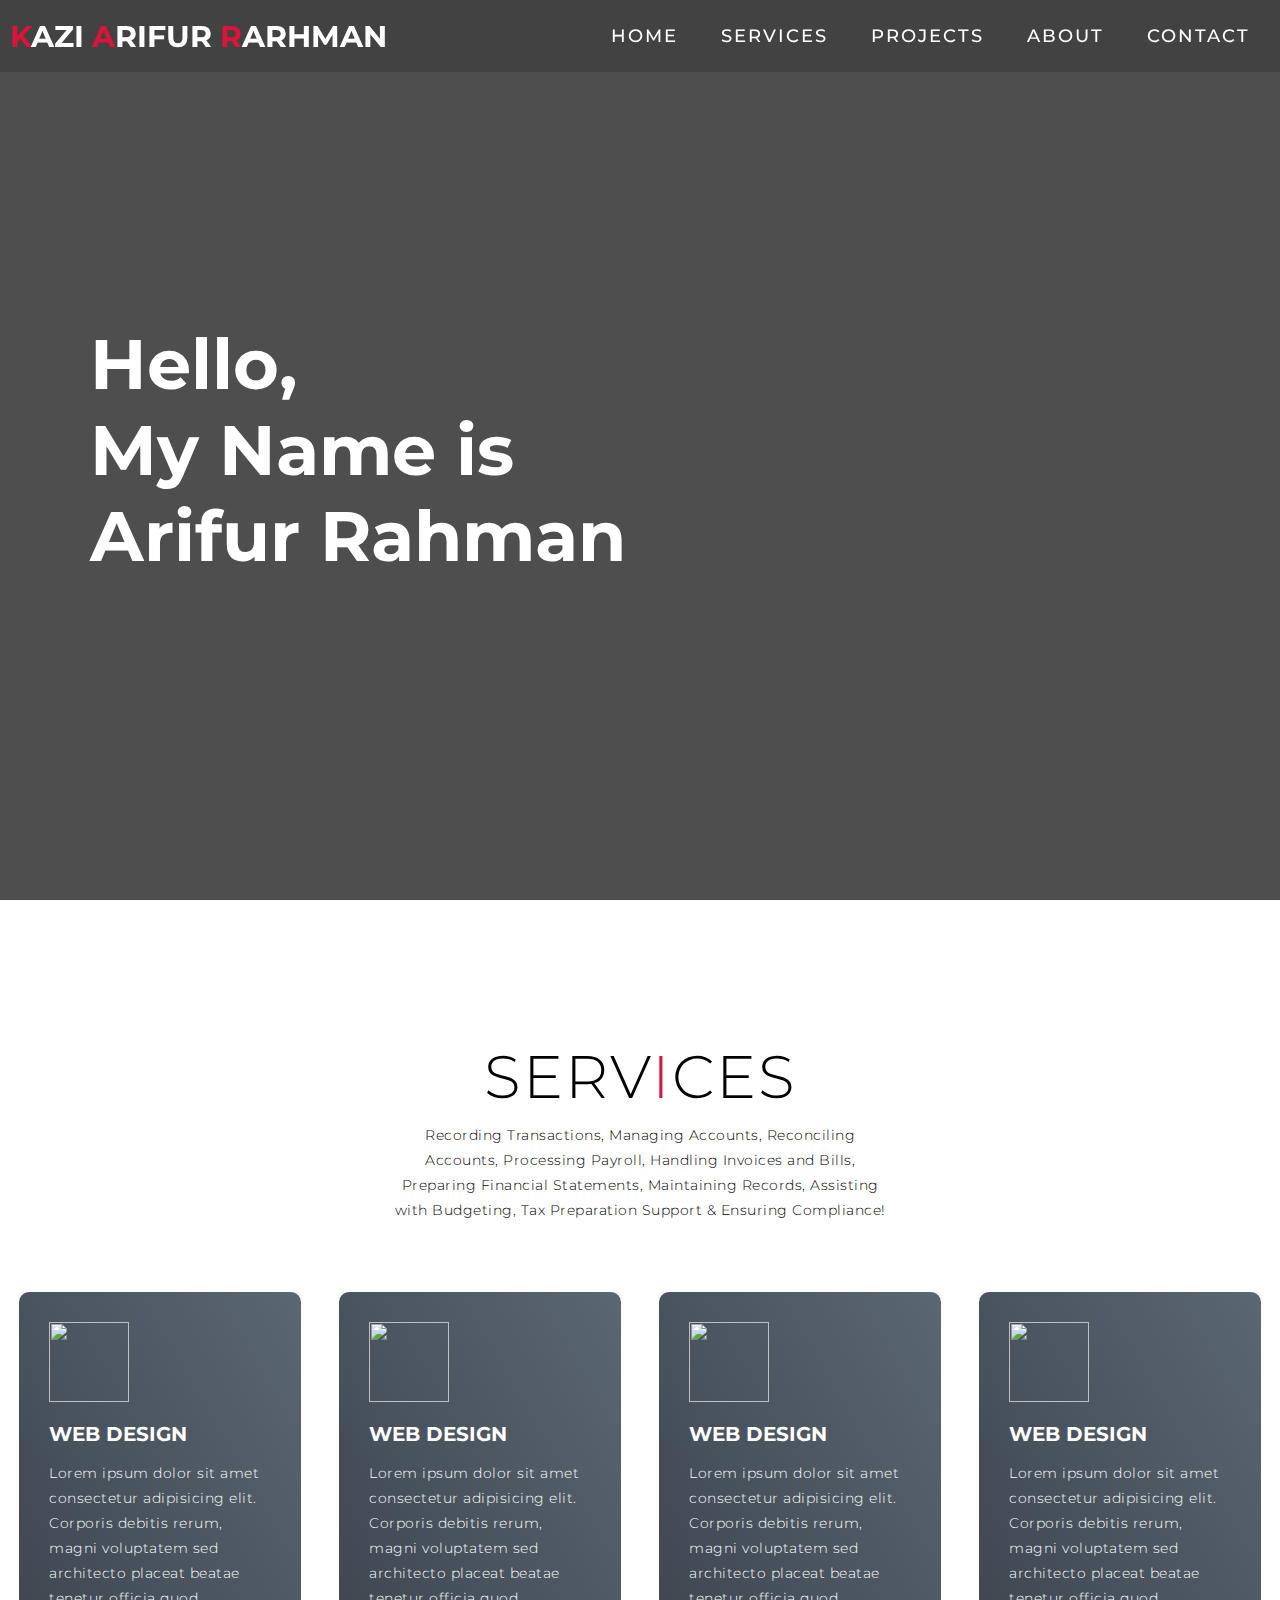
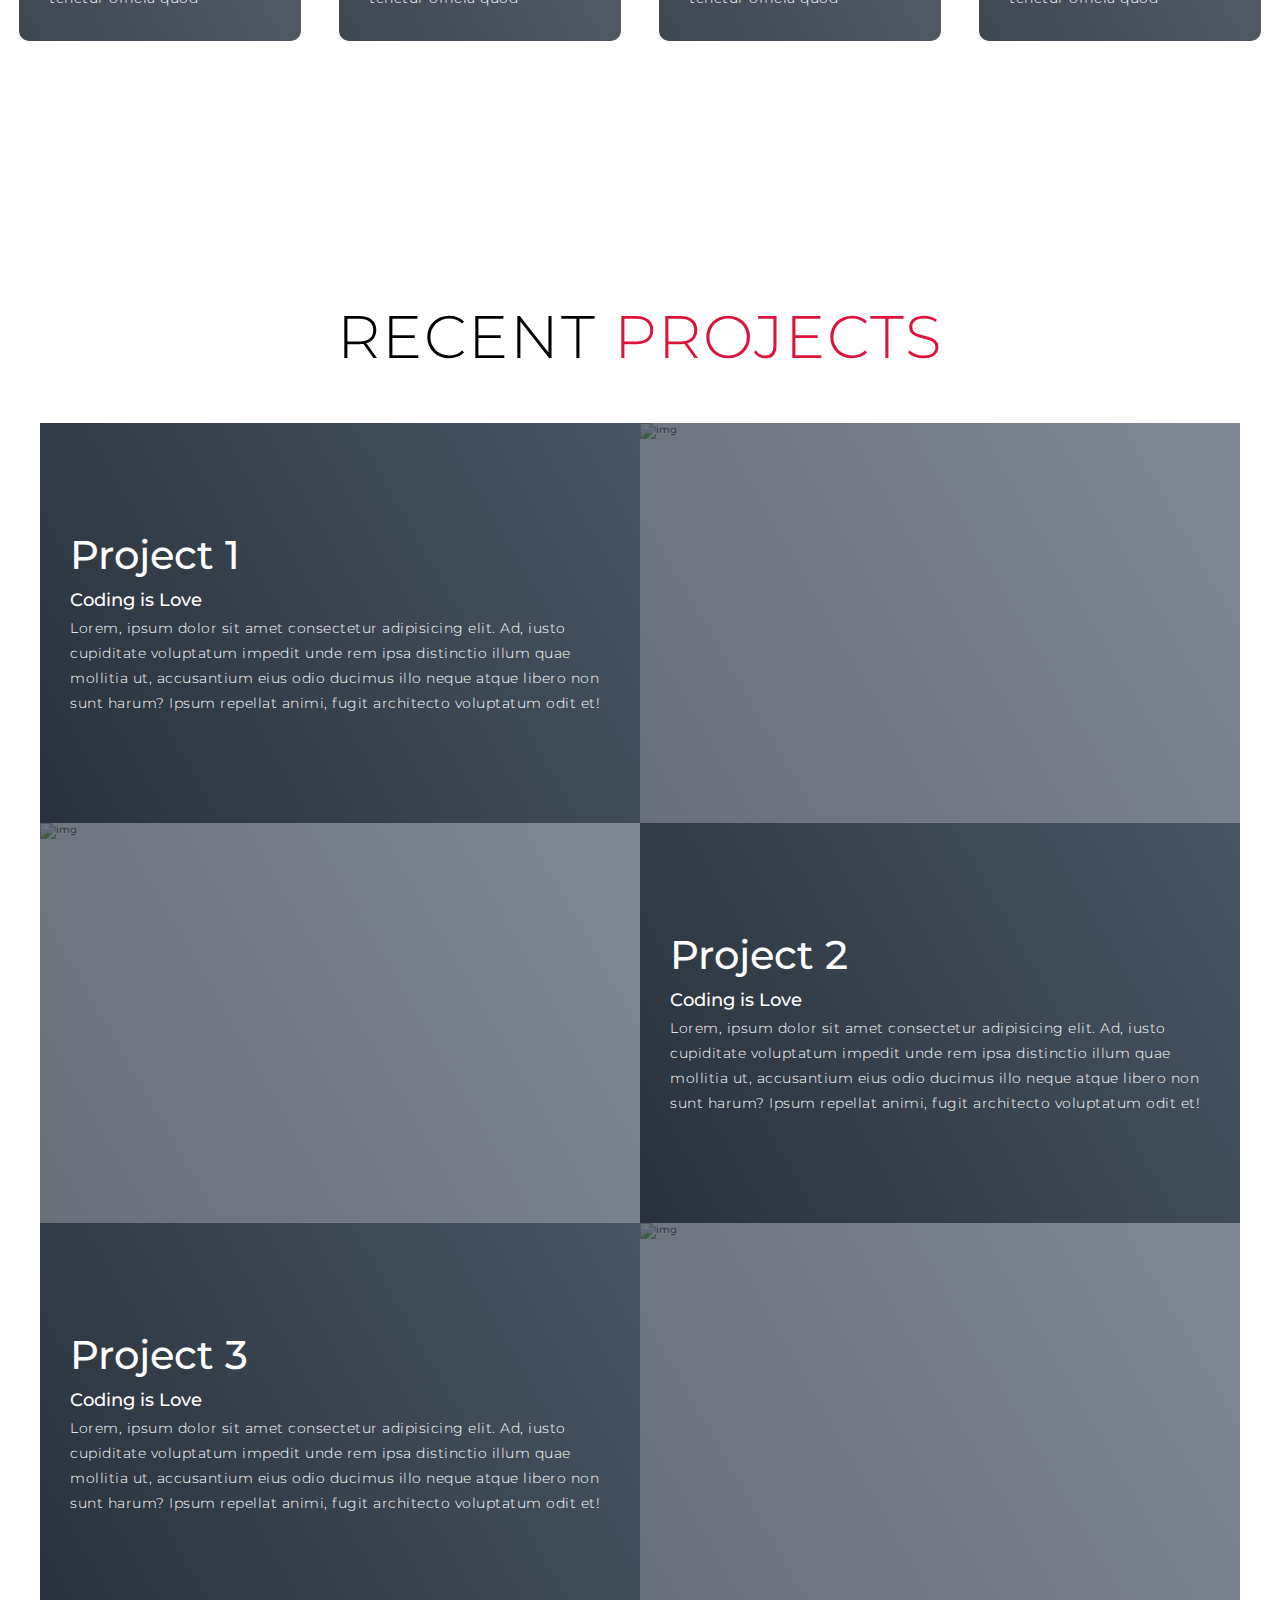
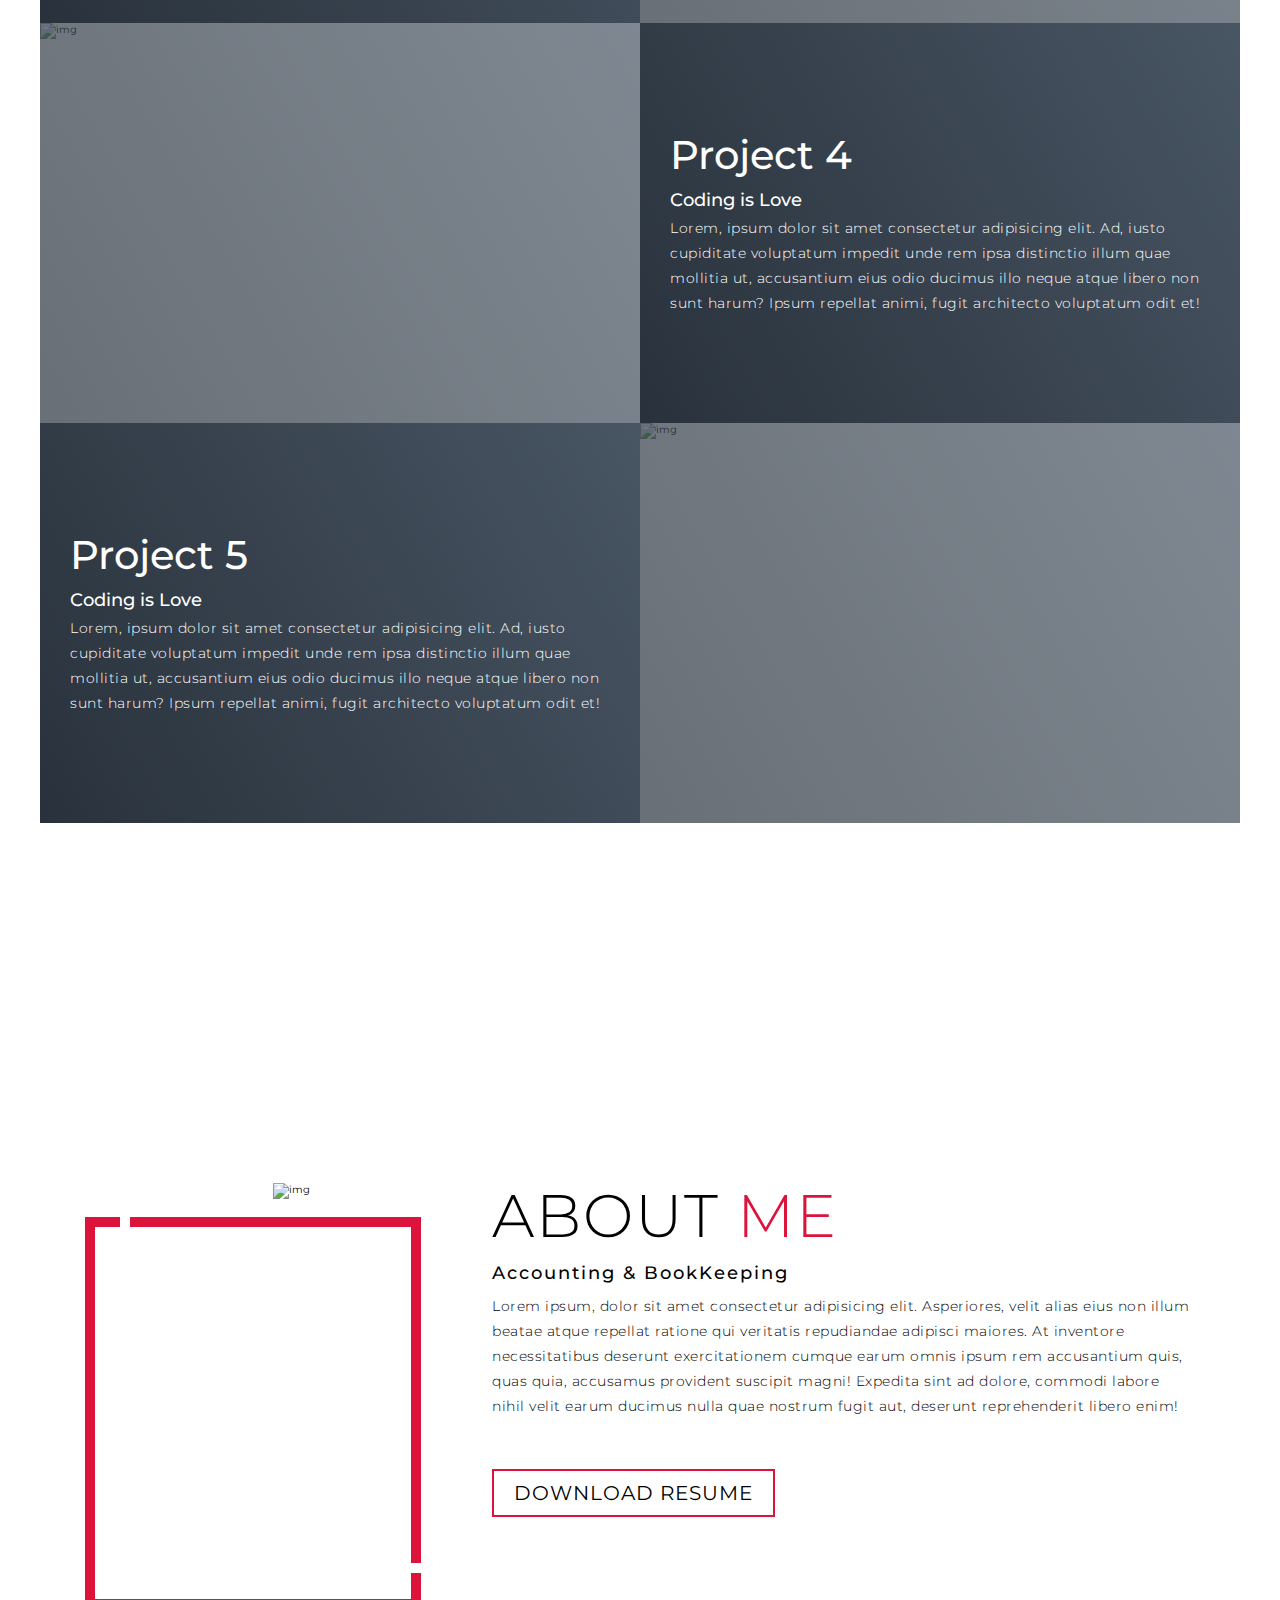
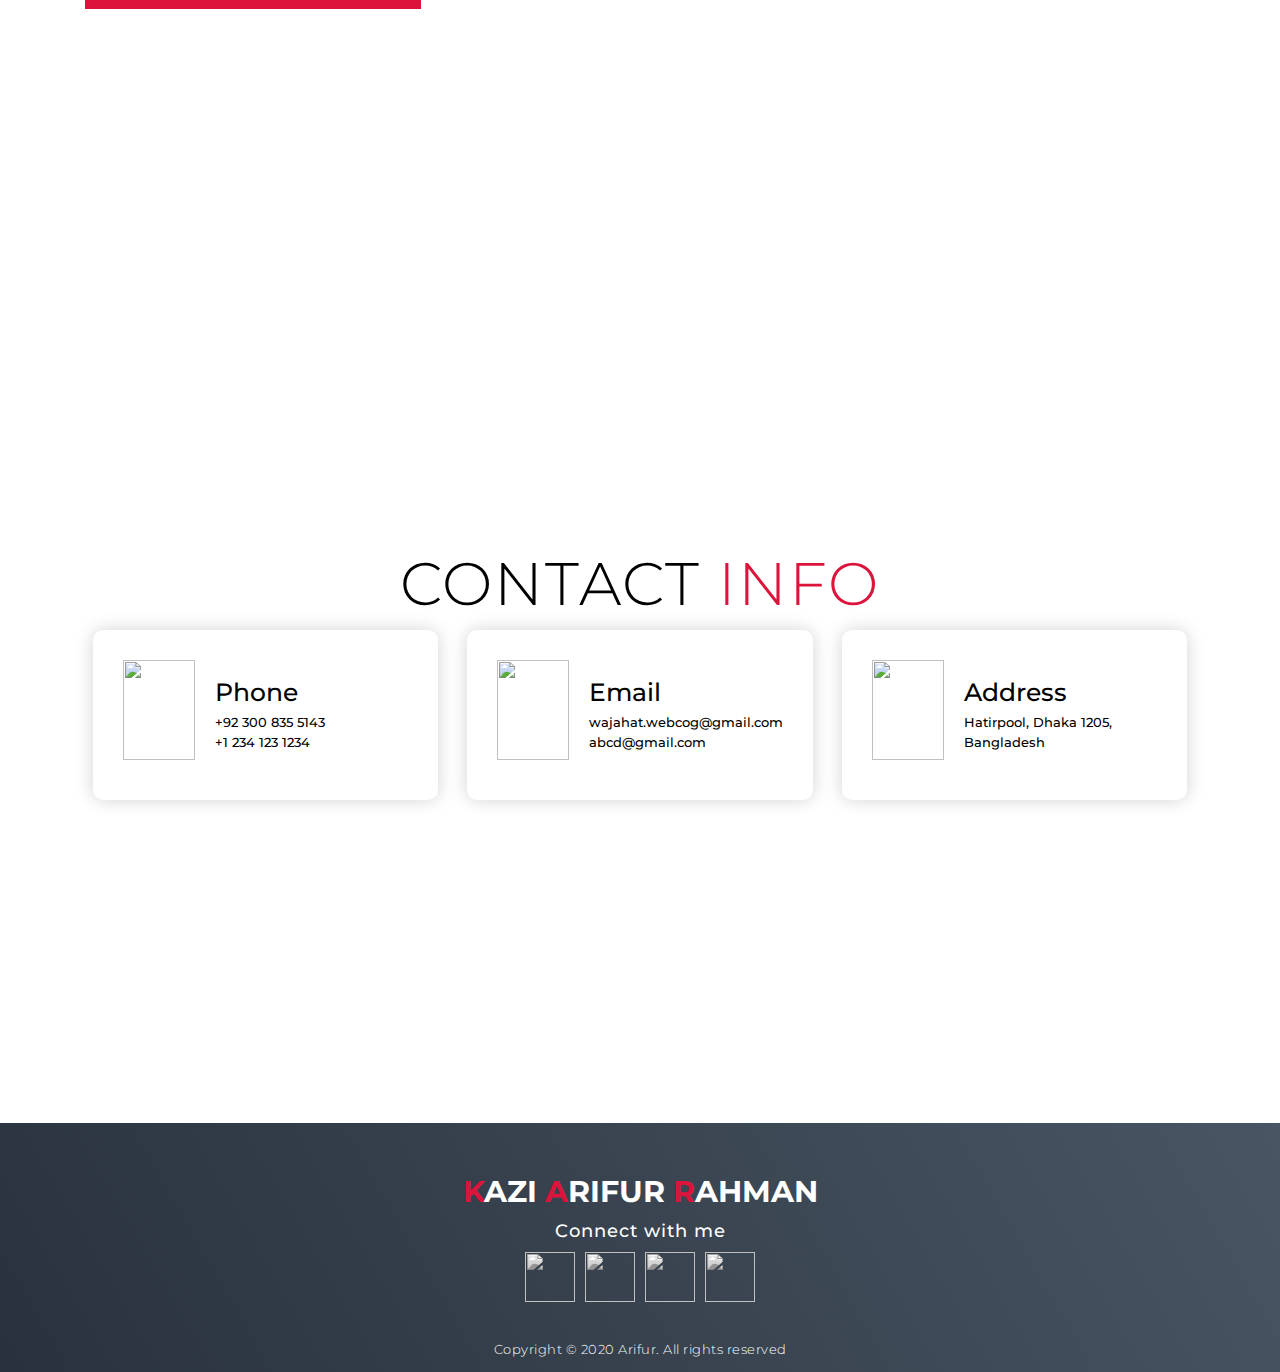
==== index.html @ 7ccc475b "Add files via upload" ====
<!DOCTYPE html>
<html lang="en">

<head>
  <meta charset="UTF-8">
  <meta name="viewport" content="width=device-width, initial-scale=1.0">
  <link rel="stylesheet" href="style.css">
  <title>My Website</title>
</head>

<body>
  <!-- Header -->
  <section id="header">
    <div class="header container">
      <div class="nav-bar">
        <div class="brand">
          <a href="#hero">
            <h1><span>K</span>azi <span>A</span>rifur <span>R</span>arhman</h1>
          </a>
        </div>
        <div class="nav-list">
          <div class="hamburger">
            <div class="bar"></div>
          </div>
          <ul>
            <li><a href="#hero" data-after="Home">Home</a></li>
            <li><a href="#services" data-after="Service">Services</a></li>
            <li><a href="#projects" data-after="Projects">Projects</a></li>
            <li><a href="#about" data-after="About">About</a></li>
            <li><a href="#contact" data-after="Contact">Contact</a></li>
          </ul>
        </div>
      </div>
    </div>
  </section>
  <!-- End Header -->


  <!-- Hero Section  -->
  <section id="hero">
    <div class="hero container">
      <div>
        <h1>Hello, <span></span></h1>
        <h1>My Name is <span></span></h1>
        <h1>Arifur Rahman <span></span></h1>
      </div>
    </div>
  </section>
  <!-- End Hero Section  -->

  <!-- Service Section -->
  <section id="services">
    <div class="services container">
      <div class="service-top">
        <h1 class="section-title">Serv<span>i</span>ces</h1>
        <p>Recording Transactions,

          Managing Accounts,
          
          Reconciling Accounts,
          
          Processing Payroll,
          
          Handling Invoices and Bills,
          
          Preparing Financial Statements,
          
          Maintaining Records,
          
          Assisting with Budgeting,
          
          Tax Preparation Support &
          
          Ensuring Compliance!</p>
      </div>
      <div class="service-bottom">
        <div class="service-item">
          <div class="icon"><img src="https://img.icons8.com/bubbles/100/000000/services.png" /></div>
          <h2>Web Design</h2>
          <p>Lorem ipsum dolor sit amet consectetur adipisicing elit. Corporis debitis rerum, magni voluptatem sed
            architecto placeat beatae tenetur officia quod</p>
        </div>
        <div class="service-item">
          <div class="icon"><img src="https://img.icons8.com/bubbles/100/000000/services.png" /></div>
          <h2>Web Design</h2>
          <p>Lorem ipsum dolor sit amet consectetur adipisicing elit. Corporis debitis rerum, magni voluptatem sed
            architecto placeat beatae tenetur officia quod</p>
        </div>
        <div class="service-item">
          <div class="icon"><img src="https://img.icons8.com/bubbles/100/000000/services.png" /></div>
          <h2>Web Design</h2>
          <p>Lorem ipsum dolor sit amet consectetur adipisicing elit. Corporis debitis rerum, magni voluptatem sed
            architecto placeat beatae tenetur officia quod</p>
        </div>
        <div class="service-item">
          <div class="icon"><img src="https://img.icons8.com/bubbles/100/000000/services.png" /></div>
          <h2>Web Design</h2>
          <p>Lorem ipsum dolor sit amet consectetur adipisicing elit. Corporis debitis rerum, magni voluptatem sed
            architecto placeat beatae tenetur officia quod</p>
        </div>
      </div>
    </div>
  </section>
  <!-- End Service Section -->

  <!-- Projects Section -->
  <section id="projects">
    <div class="projects container">
      <div class="projects-header">
        <h1 class="section-title">Recent <span>Projects</span></h1>
      </div>
      <div class="all-projects">
        <div class="project-item">
          <div class="project-info">
            <h1>Project 1</h1>
            <h2>Coding is Love</h2>
            <p>Lorem, ipsum dolor sit amet consectetur adipisicing elit. Ad, iusto cupiditate voluptatum impedit unde
              rem ipsa distinctio illum quae mollitia ut, accusantium eius odio ducimus illo neque atque libero non sunt
              harum? Ipsum repellat animi, fugit architecto voluptatum odit et!</p>
          </div>
          <div class="project-img">
            <img src="./img/img-1.png" alt="img">
          </div>
        </div>
        <div class="project-item">
          <div class="project-info">
            <h1>Project 2</h1>
            <h2>Coding is Love</h2>
            <p>Lorem, ipsum dolor sit amet consectetur adipisicing elit. Ad, iusto cupiditate voluptatum impedit unde
              rem ipsa distinctio illum quae mollitia ut, accusantium eius odio ducimus illo neque atque libero non sunt
              harum? Ipsum repellat animi, fugit architecto voluptatum odit et!</p>
          </div>
          <div class="project-img">
            <img src="./img/img-1.png" alt="img">
          </div>
        </div>
        <div class="project-item">
          <div class="project-info">
            <h1>Project 3</h1>
            <h2>Coding is Love</h2>
            <p>Lorem, ipsum dolor sit amet consectetur adipisicing elit. Ad, iusto cupiditate voluptatum impedit unde
              rem ipsa distinctio illum quae mollitia ut, accusantium eius odio ducimus illo neque atque libero non sunt
              harum? Ipsum repellat animi, fugit architecto voluptatum odit et!</p>
          </div>
          <div class="project-img">
            <img src="./img/img-1.png" alt="img">
          </div>
        </div>
        <div class="project-item">
          <div class="project-info">
            <h1>Project 4</h1>
            <h2>Coding is Love</h2>
            <p>Lorem, ipsum dolor sit amet consectetur adipisicing elit. Ad, iusto cupiditate voluptatum impedit unde
              rem ipsa distinctio illum quae mollitia ut, accusantium eius odio ducimus illo neque atque libero non sunt
              harum? Ipsum repellat animi, fugit architecto voluptatum odit et!</p>
          </div>
          <div class="project-img">
            <img src="./img/img-1.png" alt="img">
          </div>
        </div>
        <div class="project-item">
          <div class="project-info">
            <h1>Project 5</h1>
            <h2>Coding is Love</h2>
            <p>Lorem, ipsum dolor sit amet consectetur adipisicing elit. Ad, iusto cupiditate voluptatum impedit unde
              rem ipsa distinctio illum quae mollitia ut, accusantium eius odio ducimus illo neque atque libero non sunt
              harum? Ipsum repellat animi, fugit architecto voluptatum odit et!</p>
          </div>
          <div class="project-img">
            <img src="./img/img-1.png" alt="img">
          </div>
        </div>
      </div>
    </div>
  </section>
  <!-- End Projects Section -->

  <!-- About Section -->
  <section id="about">
    <div class="about container">
      <div class="col-left">
        <div class="about-img">
          <img src="./img/prf.png" alt="img">
        </div>
      </div>
      <div class="col-right">
        <h1 class="section-title">About <span>me</span></h1>
        <h2>Accounting & BookKeeping</h2>
        <p>Lorem ipsum, dolor sit amet consectetur adipisicing elit. Asperiores, velit alias eius non illum beatae atque
          repellat ratione qui veritatis repudiandae adipisci maiores. At inventore necessitatibus deserunt
          exercitationem cumque earum omnis ipsum rem accusantium quis, quas quia, accusamus provident suscipit magni!
          Expedita sint ad dolore, commodi labore nihil velit earum ducimus nulla quae nostrum fugit aut, deserunt
          reprehenderit libero enim!</p>
        <a href="#" class="cta">Download Resume</a>
      </div>
    </div>
  </section>
  <!-- End About Section -->

  <!-- Contact Section -->
  <section id="contact">
    <div class="contact container">
      <div>
        <h1 class="section-title">Contact <span>info</span></h1>
      </div>
      <div class="contact-items">
        <div class="contact-item">
          <div class="icon"><img src="https://img.icons8.com/bubbles/100/000000/phone.png" /></div>
          <div class="contact-info">
            <h1>Phone</h1>
            <h2>+92 300 835 5143</h2>
            <h2>+1 234 123 1234</h2>
          </div>
        </div>
        <div class="contact-item">
          <div class="icon"><img src="https://img.icons8.com/bubbles/100/000000/new-post.png" /></div>
          <div class="contact-info">
            <h1>Email</h1>
            <h2>wajahat.webcog@gmail.com</h2>
            <h2>abcd@gmail.com</h2>
          </div>
        </div>
        <div class="contact-item">
          <div class="icon"><img src="https://img.icons8.com/bubbles/100/000000/map-marker.png" /></div>
          <div class="contact-info">
            <h1>Address</h1>
            <h2>Hatirpool, Dhaka 1205, Bangladesh</h2>
          </div>
        </div>
      </div>
    </div>
  </section>
  <!-- End Contact Section -->

  <!-- Footer -->
  <section id="footer">
    <div class="footer container">
      <div class="brand">
        <h1><span>K</span>azi <span>A</span>rifur <span>R</span>ahman</h1>
      </div>
      <h2>Connect with me</h2>
      <div class="social-icon">
        <div class="social-item">
          <a href="#"><img src="https://img.icons8.com/bubbles/100/000000/facebook-new.png" /></a>
        </div>
        <div class="social-item">
          <a href="#"><img src="https://img.icons8.com/bubbles/100/000000/instagram-new.png" /></a>
        </div>
        <div class="social-item">
          <a href="#"><img src="https://img.icons8.com/bubbles/100/000000/twitter.png" /></a>
        </div>
        <div class="social-item">
          <a href="#"><img src="https://img.icons8.com/bubbles/100/000000/behance.png" /></a>
        </div>
      </div>
      <p>Copyright © 2020 Arifur. All rights reserved</p>
    </div>
  </section>
  <!-- End Footer -->
  <script src="./app.js"></script>
</body>

</html>
---- style.css ----
@import 'https://fonts.googleapis.com/css?family=Montserrat:300, 400, 700&display=swap';
* {
	padding: 0;
	margin: 0;
	box-sizing: border-box;
}
html {
	font-size: 10px;
	font-family: 'Montserrat', sans-serif;
	scroll-behavior: smooth;
}
a {
	text-decoration: none;
}
.container {
	min-height: 100vh;
	width: 100%;
	display: flex;
	align-items: center;
	justify-content: center;
}
img {
	height: 100%;
	width: 100%;
	object-fit: cover;
}
p {
	color: black;
	font-size: 1.4rem;
	margin-top: 5px;
	line-height: 2.5rem;
	font-weight: 300;
	letter-spacing: 0.05rem;
}
.section-title {
	font-size: 4rem;
	font-weight: 300;
	color: black;
	margin-bottom: 10px;
	text-transform: uppercase;
	letter-spacing: 0.2rem;
	text-align: center;
}
.section-title span {
	color: crimson;
}

.cta {
	display: inline-block;
	padding: 10px 30px;
	color: white;
	background-color: transparent;
	border: 2px solid crimson;
	font-size: 2rem;
	text-transform: uppercase;
	letter-spacing: 0.1rem;
	margin-top: 30px;
	transition: 0.3s ease;
	transition-property: background-color, color;
}
.cta:hover {
	color: white;
	background-color: crimson;
}
.brand h1 {
	font-size: 3rem;
	text-transform: uppercase;
	color: white;
}
.brand h1 span {
	color: crimson;
}

/* Header section */
#header {
	position: fixed;
	z-index: 1000;
	left: 0;
	top: 0;
	width: 100vw;
	height: auto;
}
#header .header {
	min-height: 8vh;
	background-color: rgba(31, 30, 30, 0.24);
	transition: 0.3s ease background-color;
}
#header .nav-bar {
	display: flex;
	align-items: center;
	justify-content: space-between;
	width: 100%;
	height: 100%;
	max-width: 1300px;
	padding: 0 10px;
}
#header .nav-list ul {
	list-style: none;
	position: absolute;
	background-color: rgb(31, 30, 30);
	width: 100vw;
	height: 100vh;
	left: 100%;
	top: 0;
	display: flex;
	flex-direction: column;
	justify-content: center;
	align-items: center;
	z-index: 1;
	overflow-x: hidden;
	transition: 0.5s ease left;
}
#header .nav-list ul.active {
	left: 0%;
}
#header .nav-list ul a {
	font-size: 2.5rem;
	font-weight: 500;
	letter-spacing: 0.2rem;
	text-decoration: none;
	color: white;
	text-transform: uppercase;
	padding: 20px;
	display: block;
}
#header .nav-list ul a::after {
	content: attr(data-after);
	position: absolute;
	top: 50%;
	left: 50%;
	transform: translate(-50%, -50%) scale(0);
	color: rgba(240, 248, 255, 0.021);
	font-size: 13rem;
	letter-spacing: 50px;
	z-index: -1;
	transition: 0.3s ease letter-spacing;
}
#header .nav-list ul li:hover a::after {
	transform: translate(-50%, -50%) scale(1);
	letter-spacing: initial;
}
#header .nav-list ul li:hover a {
	color: crimson;
}
#header .hamburger {
	height: 60px;
	width: 60px;
	display: inline-block;
	border: 3px solid white;
	border-radius: 50%;
	position: relative;
	display: flex;
	align-items: center;
	justify-content: center;
	z-index: 100;
	cursor: pointer;
	transform: scale(0.8);
	margin-right: 20px;
}
#header .hamburger:after {
	position: absolute;
	content: '';
	height: 100%;
	width: 100%;
	border-radius: 50%;
	border: 3px solid white;
	animation: hamburger_puls 1s ease infinite;
}
#header .hamburger .bar {
	height: 2px;
	width: 30px;
	position: relative;
	background-color: white;
	z-index: -1;
}
#header .hamburger .bar::after,
#header .hamburger .bar::before {
	content: '';
	position: absolute;
	height: 100%;
	width: 100%;
	left: 0;
	background-color: white;
	transition: 0.3s ease;
	transition-property: top, bottom;
}
#header .hamburger .bar::after {
	top: 8px;
}
#header .hamburger .bar::before {
	bottom: 8px;
}
#header .hamburger.active .bar::before {
	bottom: 0;
}
#header .hamburger.active .bar::after {
	top: 0;
}
/* End Header section */

/* Hero Section */
#hero {
	background-image: url(./img/ka.jpg);
	background-size: cover;
	background-position: top center;
	position: relative;
	z-index: 1;
}
#hero::after {
	content: '';
	position: absolute;
	left: 0;
	top: 0;
	height: 100%;
	width: 100%;
	background-color: rgb(3, 3, 3);
	opacity: 0.7;
	z-index: -1;
}
#hero .hero {
	max-width: 1200px;
	margin: 0 auto;
	padding: 0 50px;
	justify-content: flex-start;
}
#hero h1 {
	width: fit-content;
	font-size: 4rem;
	position: relative;
	color: #fff;
	
}
/* End Hero Section */

/* Services Section */
#services .services {
	flex-direction: column;
	text-align: center;
	max-width: 1500px;
	margin: 0 auto;
	padding: 100px 0;
}
#services .service-top {
	max-width: 500px;
	margin: 0 auto;
}
#services .service-bottom {
	display: flex;
	align-items: center;
	justify-content: center;
	flex-wrap: wrap;
	margin-top: 50px;
}
#services .service-item {
	flex-basis: 80%;
	display: flex;
	align-items: flex-start;
	justify-content: center;
	flex-direction: column;
	padding: 30px;
	border-radius: 10px;
	background-image: url(./img/img-1.png);
	background-size: cover;
	margin: 10px 5%;
	position: relative;
	z-index: 1;
	overflow: hidden;
}
#services .service-item::after {
	content: '';
	position: absolute;
	left: 0;
	top: 0;
	height: 100%;
	width: 100%;
	background-image: linear-gradient(60deg, #29323c 0%, #485563 100%);
	opacity: 0.9;
	z-index: -1;
}
#services .service-bottom .icon {
	height: 80px;
	width: 80px;
	margin-bottom: 20px;
}
#services .service-item h2 {
	font-size: 2rem;
	color: white;
	margin-bottom: 10px;
	text-transform: uppercase;
}
#services .service-item p {
	color: white;
	text-align: left;
}
/* End Services Section */

/* Projects section */
#projects .projects {
	flex-direction: column;
	max-width: 1200px;
	margin: 0 auto;
	padding: 100px 0;
}
#projects .projects-header h1 {
	margin-bottom: 50px;
}
#projects .all-projects {
	display: flex;
	align-items: center;
	justify-content: center;
	flex-direction: column;
}
#projects .project-item {
	display: flex;
	align-items: center;
	justify-content: center;
	flex-direction: column;
	width: 80%;
	margin: 20px auto;
	overflow: hidden;
	border-radius: 10px;
}
#projects .project-info {
	padding: 30px;
	flex-basis: 50%;
	height: 100%;
	display: flex;
	align-items: flex-start;
	justify-content: center;
	flex-direction: column;
	background-image: linear-gradient(60deg, #29323c 0%, #485563 100%);
	color: white;
}
#projects .project-info h1 {
	font-size: 4rem;
	font-weight: 500;
}
#projects .project-info h2 {
	font-size: 1.8rem;
	font-weight: 500;
	margin-top: 10px;
}
#projects .project-info p {
	color: white;
}
#projects .project-img {
	flex-basis: 50%;
	height: 300px;
	overflow: hidden;
	position: relative;
}
#projects .project-img:after {
	content: '';
	position: absolute;
	left: 0;
	top: 0;
	height: 100%;
	width: 100%;
	background-image: linear-gradient(60deg, #29323c 0%, #485563 100%);
	opacity: 0.7;
}
#projects .project-img img {
	transition: 0.3s ease transform;
}
#projects .project-item:hover .project-img img {
	transform: scale(1.1);
}
/* End Projects section */

/* About Section */
#about .about {
	flex-direction: column-reverse;
	text-align: center;
	max-width: 1200px;
	margin: 0 auto;
	padding: 100px 20px;
}
#about .col-left {
	width: 250px;
	height: 360px;
}
#about .col-right {
	width: 100%;
}
#about .col-right h2 {
	font-size: 1.8rem;
	font-weight: 500;
	letter-spacing: 0.2rem;
	margin-bottom: 10px;
}
#about .col-right p {
	margin-bottom: 20px;
}
#about .col-right .cta {
	color: black;
	margin-bottom: 50px;
	padding: 10px 20px;
	font-size: 2rem;
}
#about .col-left .about-img {
	height: 100%;
	width: 100%;
	position: relative;
	border: 10px solid white;
}
#about .col-left .about-img::after {
	content: '';
	position: absolute;
	left: -33px;
	top: 19px;
	height: 98%;
	width: 98%;
	border: 7px solid crimson;
	z-index: -1;
}
/* End About Section */

/* contact Section */
#contact .contact {
	flex-direction: column;
	max-width: 1200px;
	margin: 0 auto;
	width: 90%;
}
#contact .contact-items {
	/* max-width: 400px; */
	width: 100%;
}
#contact .contact-item {
	width: 80%;
	padding: 20px;
	text-align: center;
	border-radius: 10px;
	padding: 30px;
	margin: 30px;
	display: flex;
	justify-content: center;
	align-items: center;
	flex-direction: column;
	box-shadow: 0px 0px 18px 0 #0000002c;
	transition: 0.3s ease box-shadow;
}
#contact .contact-item:hover {
	box-shadow: 0px 0px 5px 0 #0000002c;
}
#contact .icon {
	width: 70px;
	margin: 0 auto;
	margin-bottom: 10px;
}
#contact .contact-info h1 {
	font-size: 2.5rem;
	font-weight: 500;
	margin-bottom: 5px;
}
#contact .contact-info h2 {
	font-size: 1.3rem;
	line-height: 2rem;
	font-weight: 500;
}
/*End contact Section */

/* Footer */
#footer {
	background-image: linear-gradient(60deg, #29323c 0%, #485563 100%);
}
#footer .footer {
	min-height: 200px;
	flex-direction: column;
	padding-top: 50px;
	padding-bottom: 10px;
}
#footer h2 {
	color: white;
	font-weight: 500;
	font-size: 1.8rem;
	letter-spacing: 0.1rem;
	margin-top: 10px;
	margin-bottom: 10px;
}
#footer .social-icon {
	display: flex;
	margin-bottom: 30px;
}
#footer .social-item {
	height: 50px;
	width: 50px;
	margin: 0 5px;
}
#footer .social-item img {
	filter: grayscale(1);
	transition: 0.3s ease filter;
}
#footer .social-item:hover img {
	filter: grayscale(0);
}
#footer p {
	color: white;
	font-size: 1.3rem;
}
/* End Footer */

/* Keyframes */
@keyframes hamburger_puls {
	0% {
		opacity: 1;
		transform: scale(1);
	}
	100% {
		opacity: 0;
		transform: scale(1.4);
	}
}
@keyframes text_reveal_box {
	50% {
		width: 100%;
		left: 0;
	}
	100% {
		width: 0;
		left: 100%;
	}
}
@keyframes text_reveal {
	100% {
		color: white;
	}
}
@keyframes text_reveal_name {
	100% {
		color: crimson;
		font-weight: 500;
	}
}
/* End Keyframes */

/* Media Query For Tablet */
@media only screen and (min-width: 768px) {
	.cta {
		font-size: 2.5rem;
		padding: 20px 60px;
	}
	h1.section-title {
		font-size: 6rem;
	}

	/* Hero */
	#hero h1 {
		font-size: 7rem;
	}
	/* End Hero */

	/* Services Section */
	#services .service-bottom .service-item {
		flex-basis: 45%;
		margin: 2.5%;
	}
	/* End Services Section */

	/* Project */
	#projects .project-item {
		flex-direction: row;
	}
	#projects .project-item:nth-child(even) {
		flex-direction: row-reverse;
	}
	#projects .project-item {
		height: 400px;
		margin: 0;
		width: 100%;
		border-radius: 0;
	}
	#projects .all-projects .project-info {
		height: 100%;
	}
	#projects .all-projects .project-img {
		height: 100%;
	}
	/* End Project */

	/* About */
	#about .about {
		flex-direction: row;
	}
	#about .col-left {
		width: 600px;
		height: 400px;
		padding-left: 60px;
	}
	#about .about .col-left .about-img::after {
		left: -45px;
		top: 34px;
		height: 98%;
		width: 98%;
		border: 10px solid crimson;
	}
	#about .col-right {
		text-align: left;
		padding: 30px;
	}
	#about .col-right h1 {
		text-align: left;
	}
	/* End About */

	/* contact  */
	#contact .contact {
		flex-direction: column;
		padding: 100px 0;
		align-items: center;
		justify-content: center;
		min-width: 20vh;
	}
	#contact .contact-items {
		width: 100%;
		display: flex;
		flex-direction: row;
		justify-content: space-evenly;
		margin: 0;
	}
	#contact .contact-item {
		width: 30%;
		margin: 0;
		flex-direction: row;
	}
	#contact .contact-item .icon {
		height: 100px;
		width: 100px;
	}
	#contact .contact-item .icon img {
		object-fit: contain;
	}
	#contact .contact-item .contact-info {
		width: 100%;
		text-align: left;
		padding-left: 20px;
	}
	/* End contact  */
}
/* End Media Query For Tablet */

/* Media Query For Desktop */
@media only screen and (min-width: 1200px) {
	/* header */
	#header .hamburger {
		display: none;
	}
	#header .nav-list ul {
		position: initial;
		display: block;
		height: auto;
		width: fit-content;
		background-color: transparent;
	}
	#header .nav-list ul li {
		display: inline-block;
	}
	#header .nav-list ul li a {
		font-size: 1.8rem;
	}
	#header .nav-list ul a:after {
		display: none;
	}
	/* End header */

	#services .service-bottom .service-item {
		flex-basis: 22%;
		margin: 1.5%;
	}
}
/* End  Media Query For Desktop */
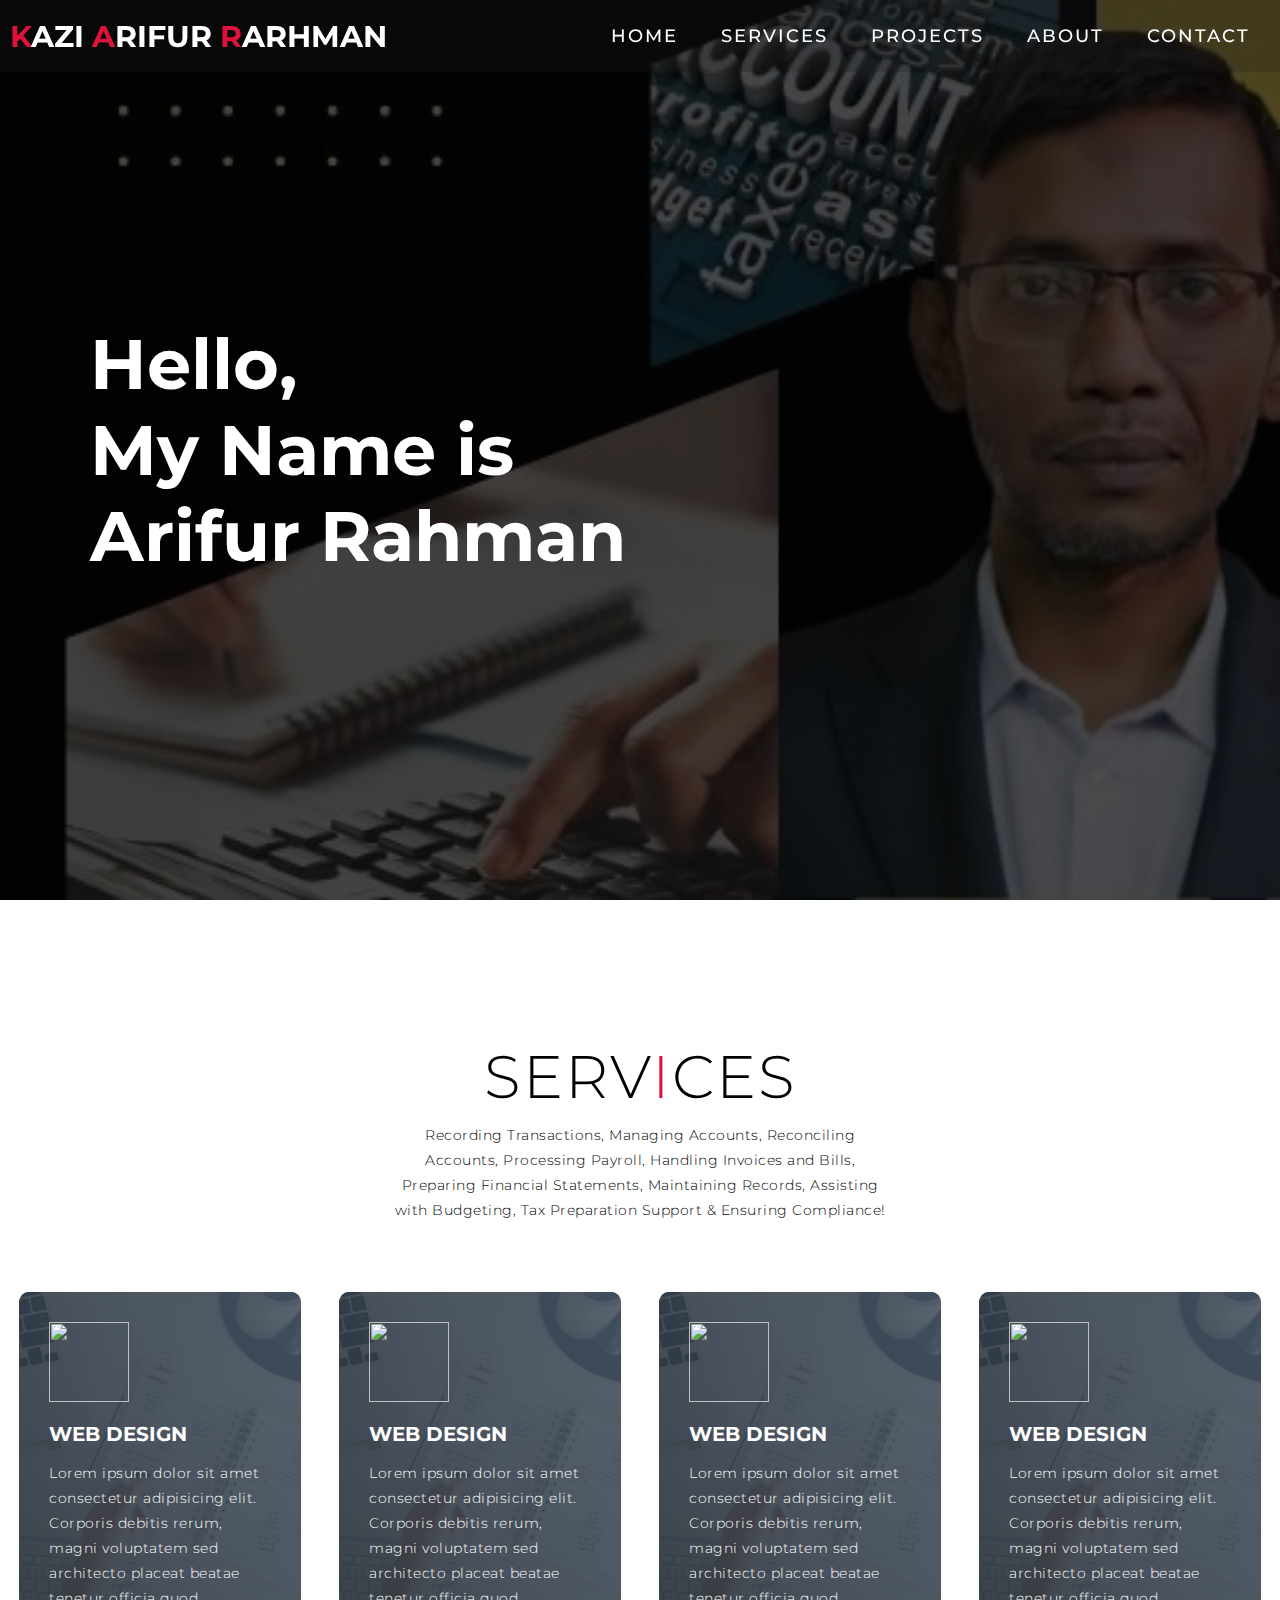
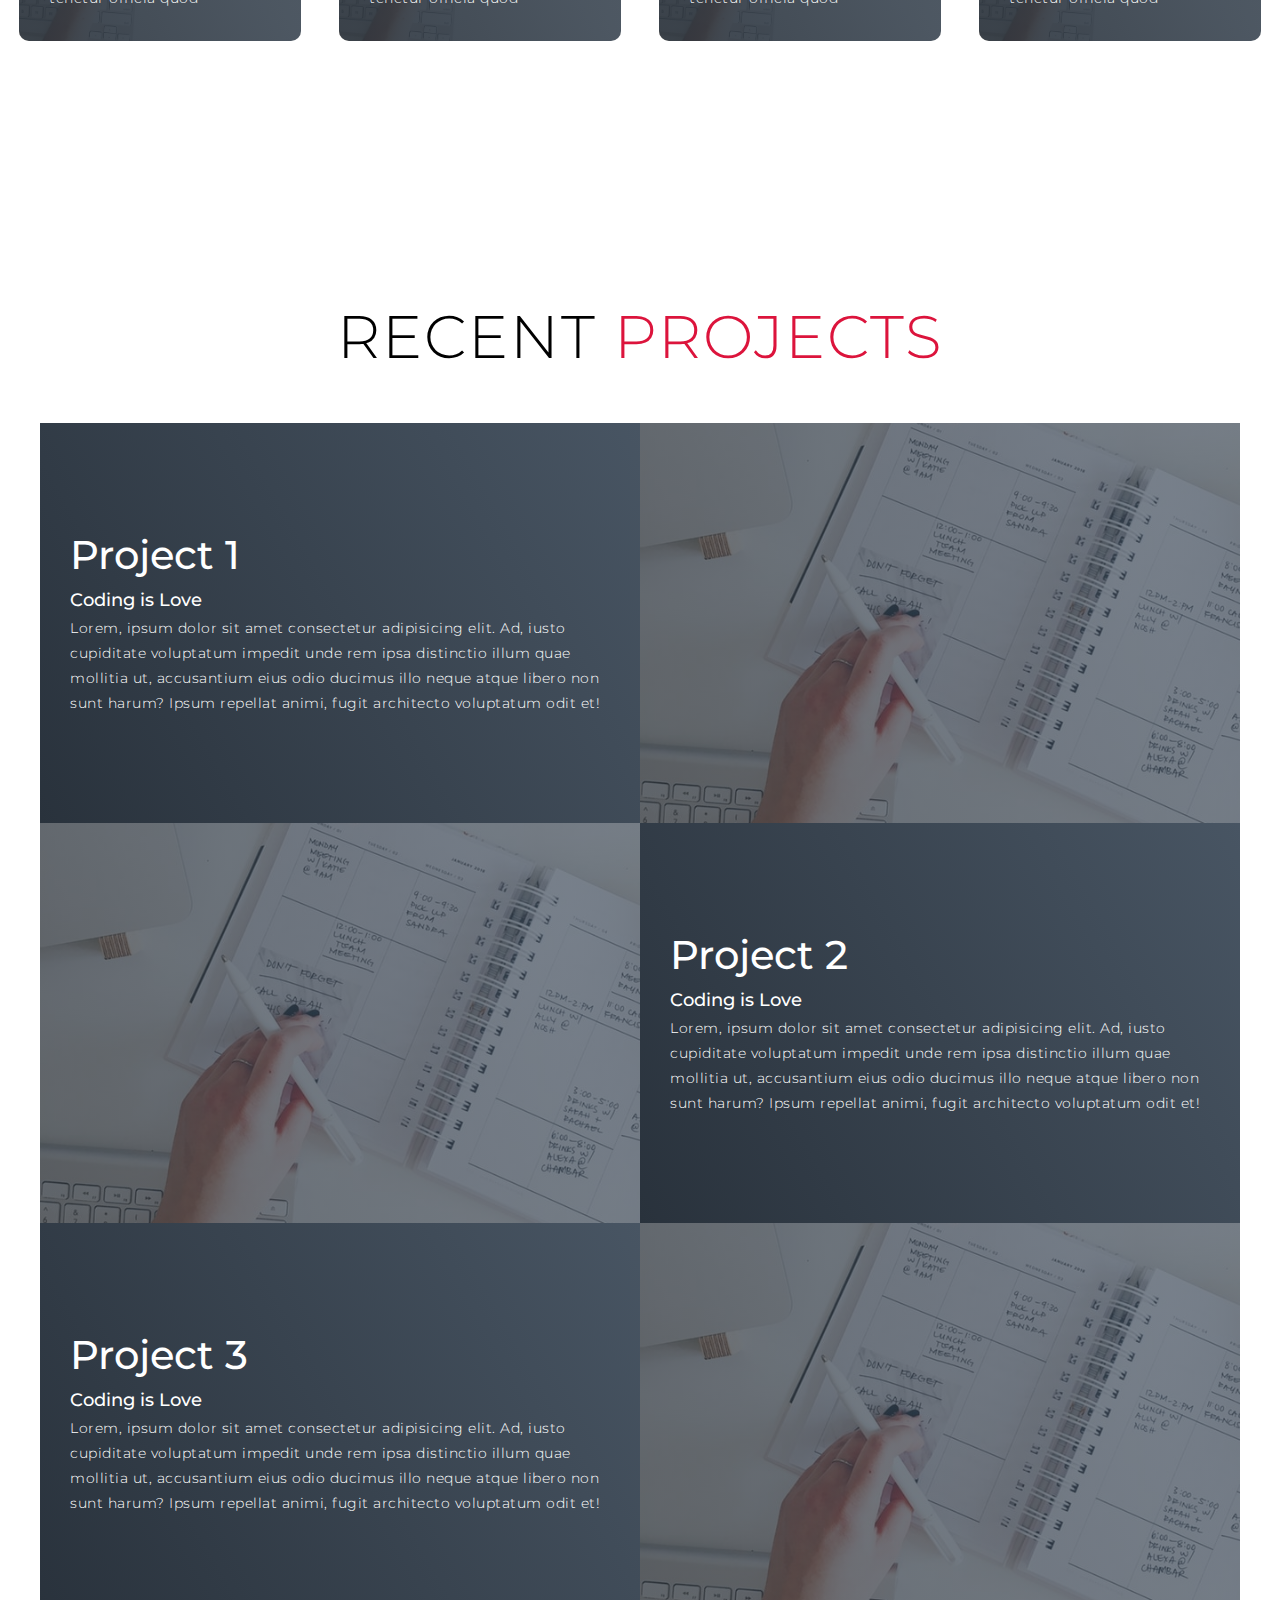
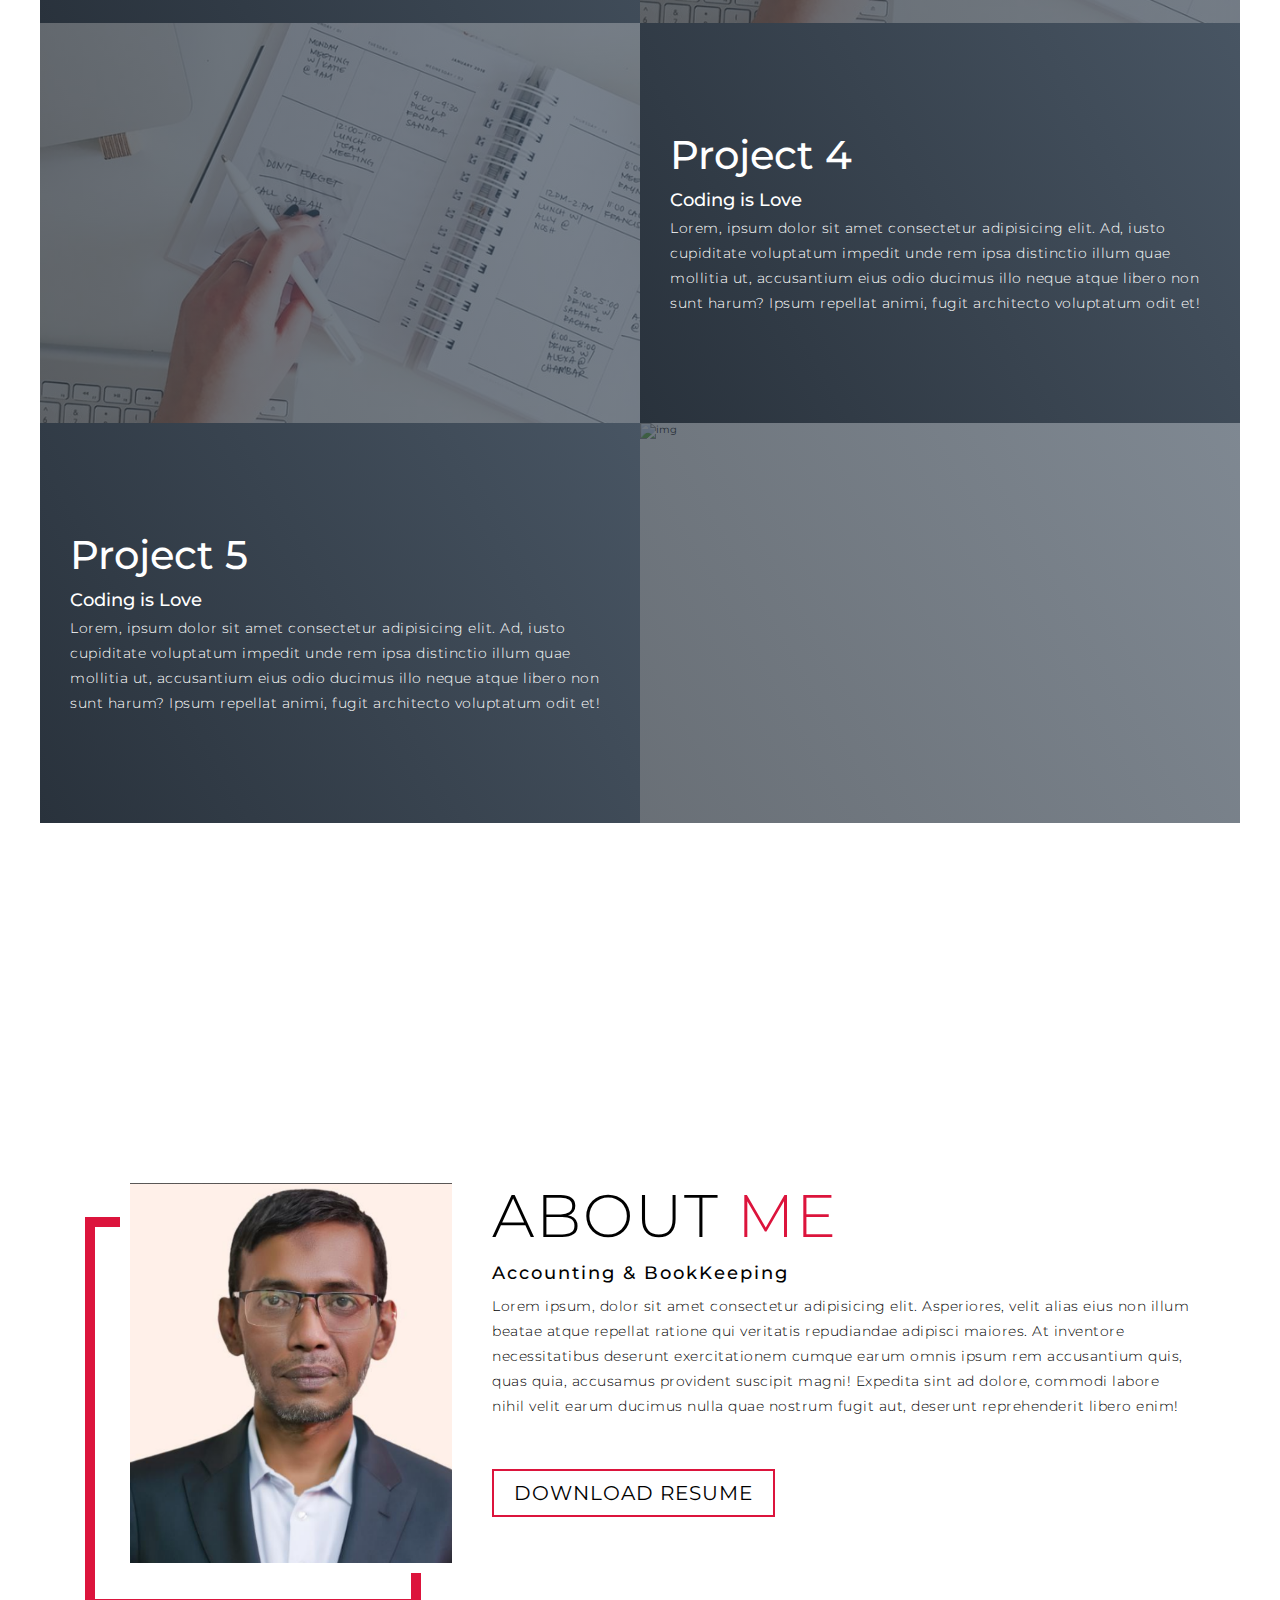
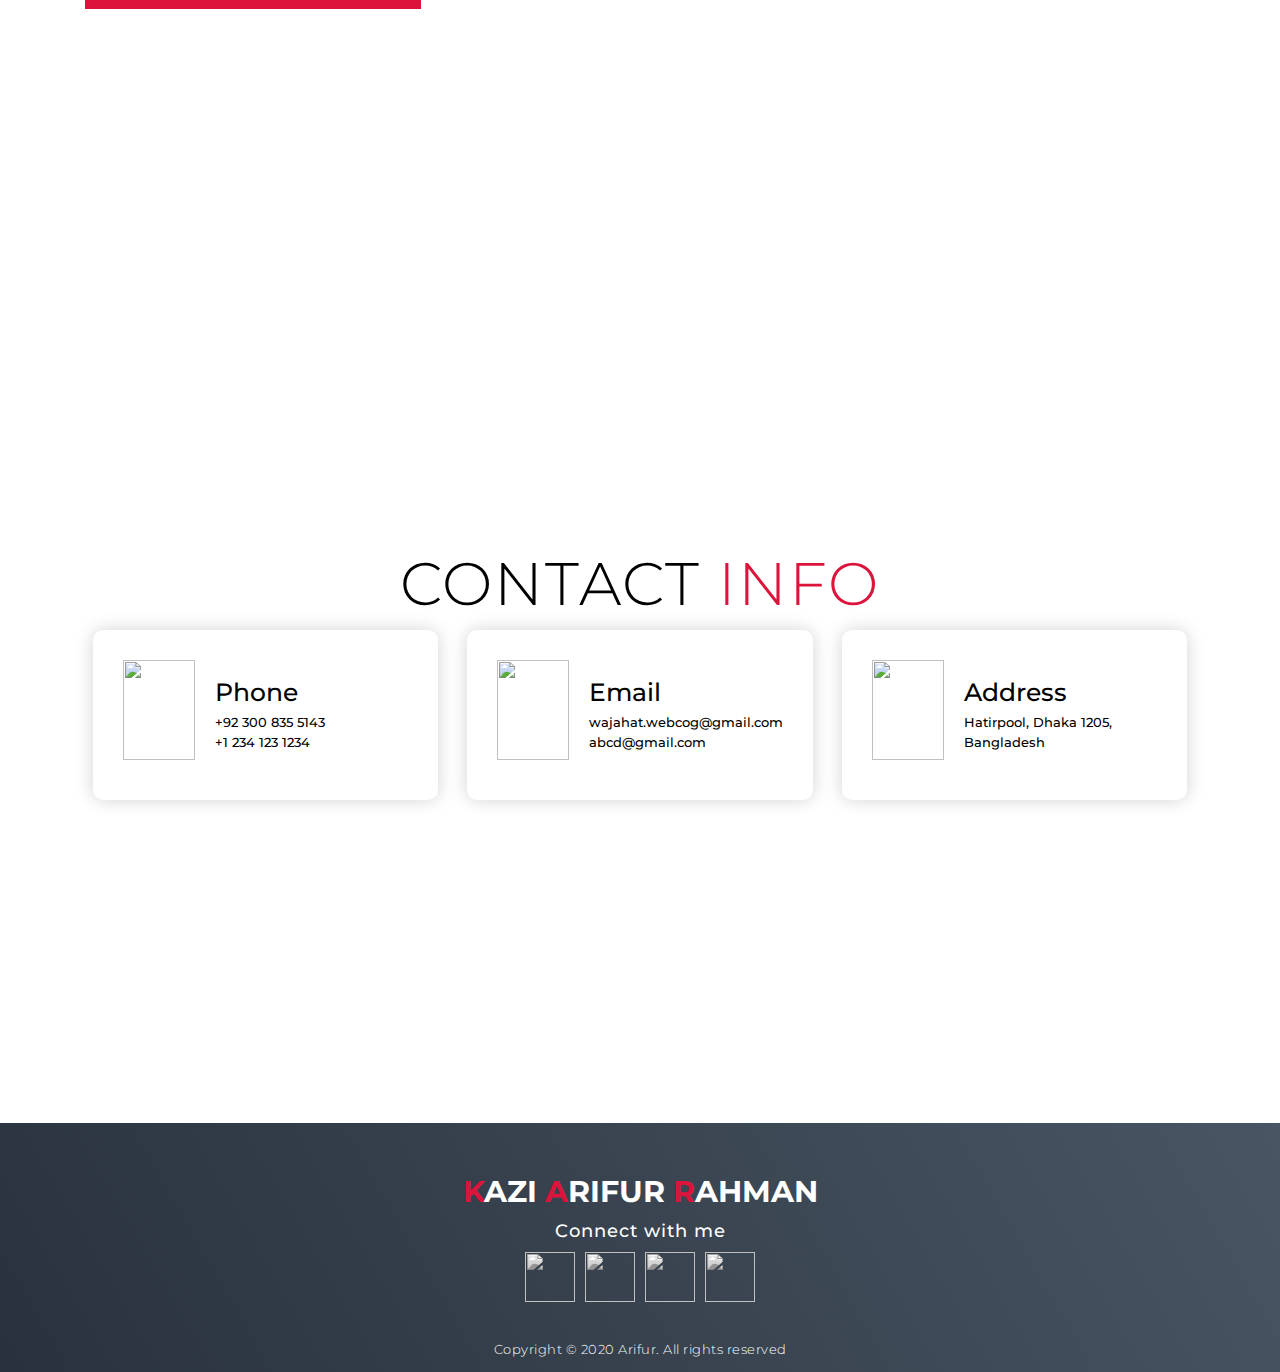
==== commit 335fc864: "Update index.html" ====
--- a/index.html
+++ b/index.html
@@ -119,7 +119,7 @@
               harum? Ipsum repellat animi, fugit architecto voluptatum odit et!</p>
           </div>
           <div class="project-img">
-            <img src="./img/img-1.png" alt="img">
+            <img src="./img-1.png" alt="img">
           </div>
         </div>
         <div class="project-item">
@@ -131,7 +131,7 @@
               harum? Ipsum repellat animi, fugit architecto voluptatum odit et!</p>
           </div>
           <div class="project-img">
-            <img src="./img/img-1.png" alt="img">
+            <img src="./img-1.png" alt="img">
           </div>
         </div>
         <div class="project-item">
@@ -143,7 +143,7 @@
               harum? Ipsum repellat animi, fugit architecto voluptatum odit et!</p>
           </div>
           <div class="project-img">
-            <img src="./img/img-1.png" alt="img">
+            <img src="./img-1.png" alt="img">
           </div>
         </div>
         <div class="project-item">
@@ -155,7 +155,7 @@
               harum? Ipsum repellat animi, fugit architecto voluptatum odit et!</p>
           </div>
           <div class="project-img">
-            <img src="./img/img-1.png" alt="img">
+            <img src="./img-1.png" alt="img">
           </div>
         </div>
         <div class="project-item">
@@ -180,7 +180,7 @@
     <div class="about container">
       <div class="col-left">
         <div class="about-img">
-          <img src="./img/prf.png" alt="img">
+          <img src="./prf.png" alt="img">
         </div>
       </div>
       <div class="col-right">
@@ -260,4 +260,4 @@
   <script src="./app.js"></script>
 </body>
 
-</html>+</html>
--- a/style.css
+++ b/style.css
@@ -200,7 +200,7 @@
 
 /* Hero Section */
 #hero {
-	background-image: url(./img/ka.jpg);
+	background-image: url('/ka.jpg');
 	background-size: cover;
 	background-position: top center;
 	position: relative;
@@ -259,7 +259,7 @@
 	flex-direction: column;
 	padding: 30px;
 	border-radius: 10px;
-	background-image: url(./img/img-1.png);
+	background-image: url(./img-1.png);
 	background-size: cover;
 	margin: 10px 5%;
 	position: relative;
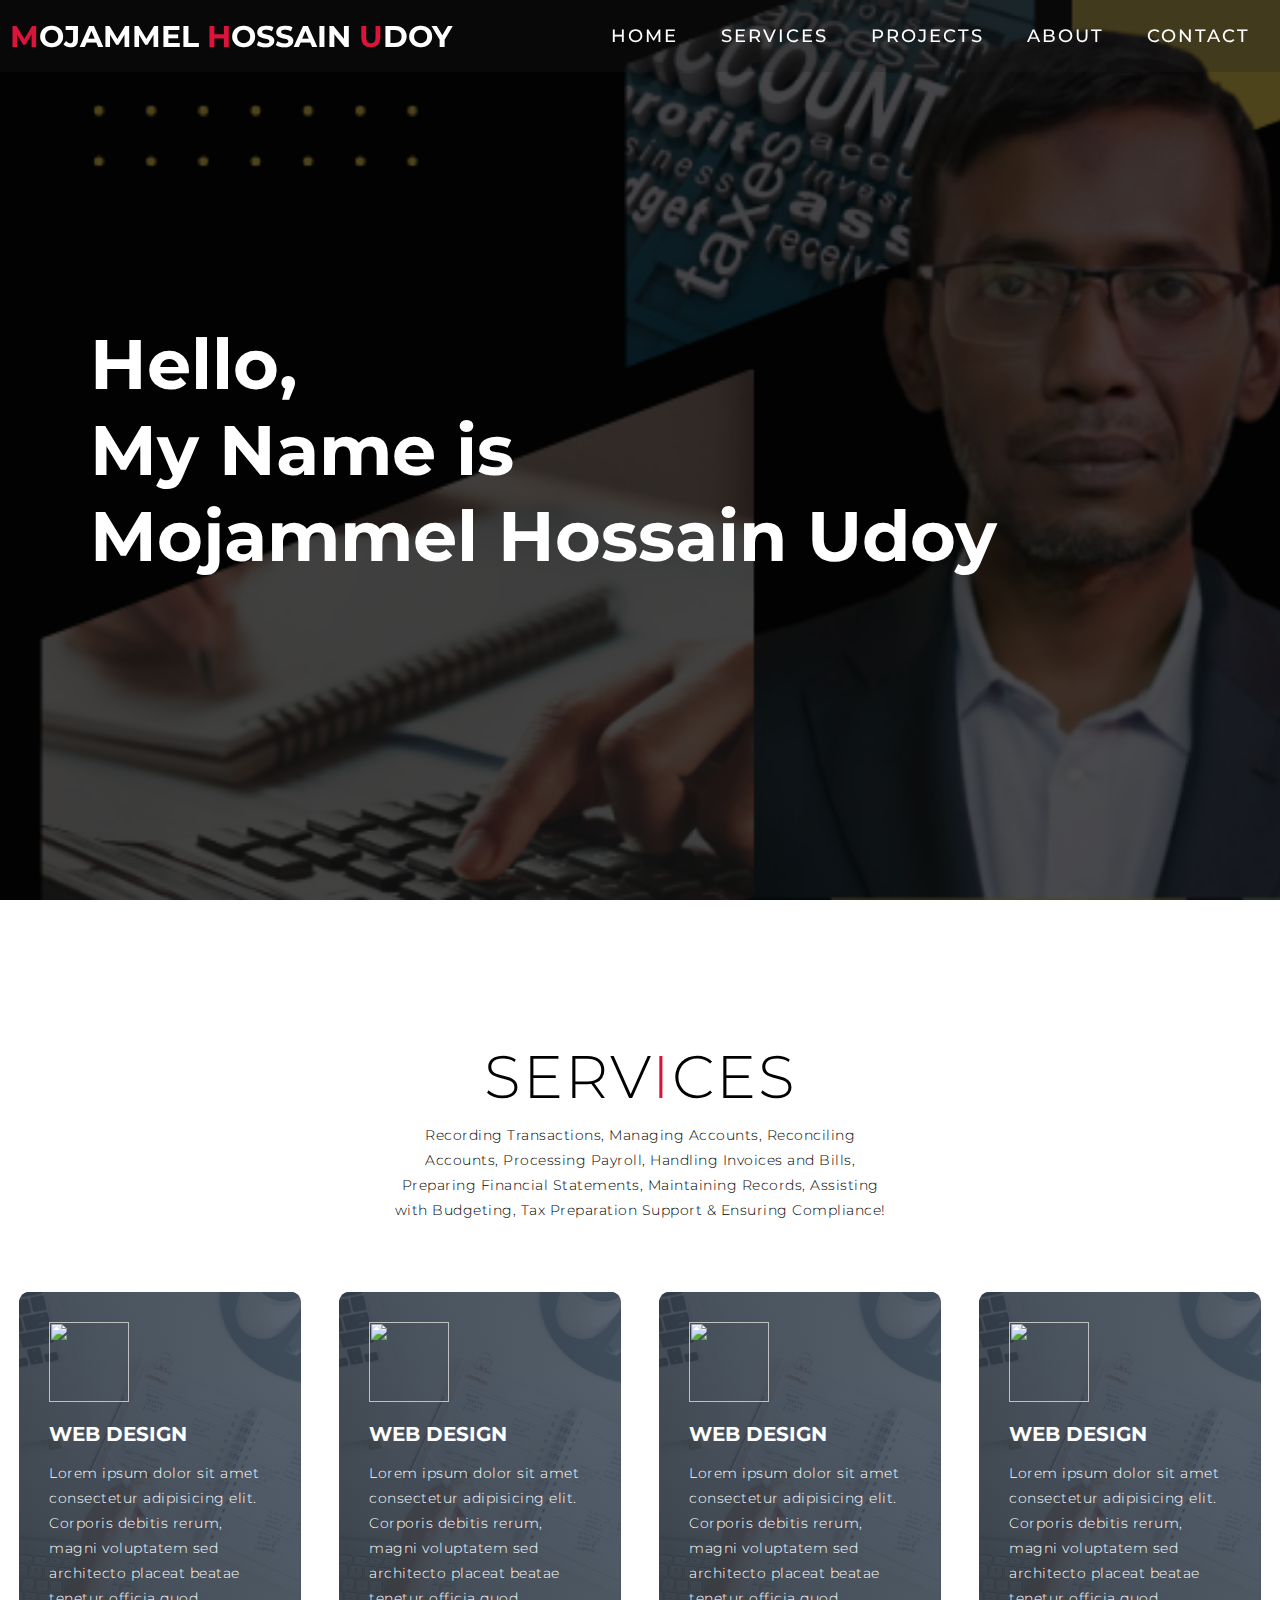
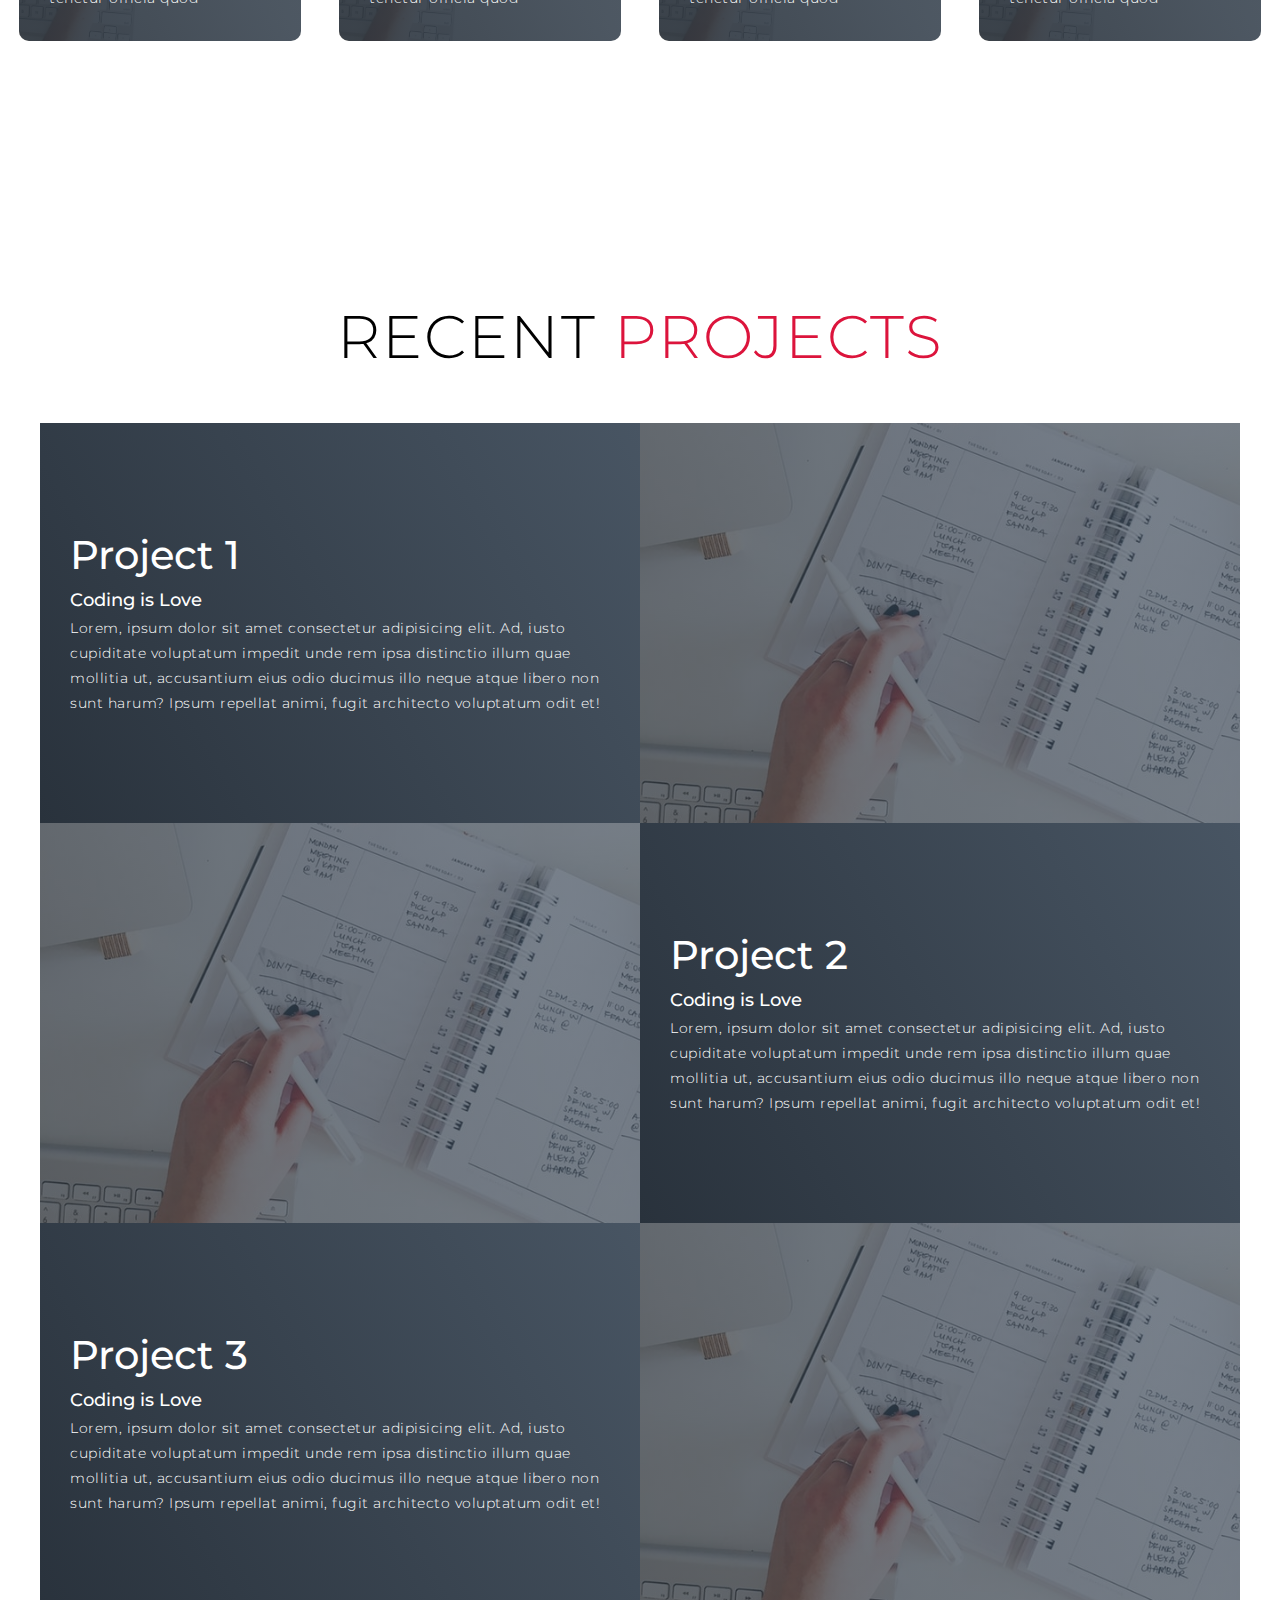
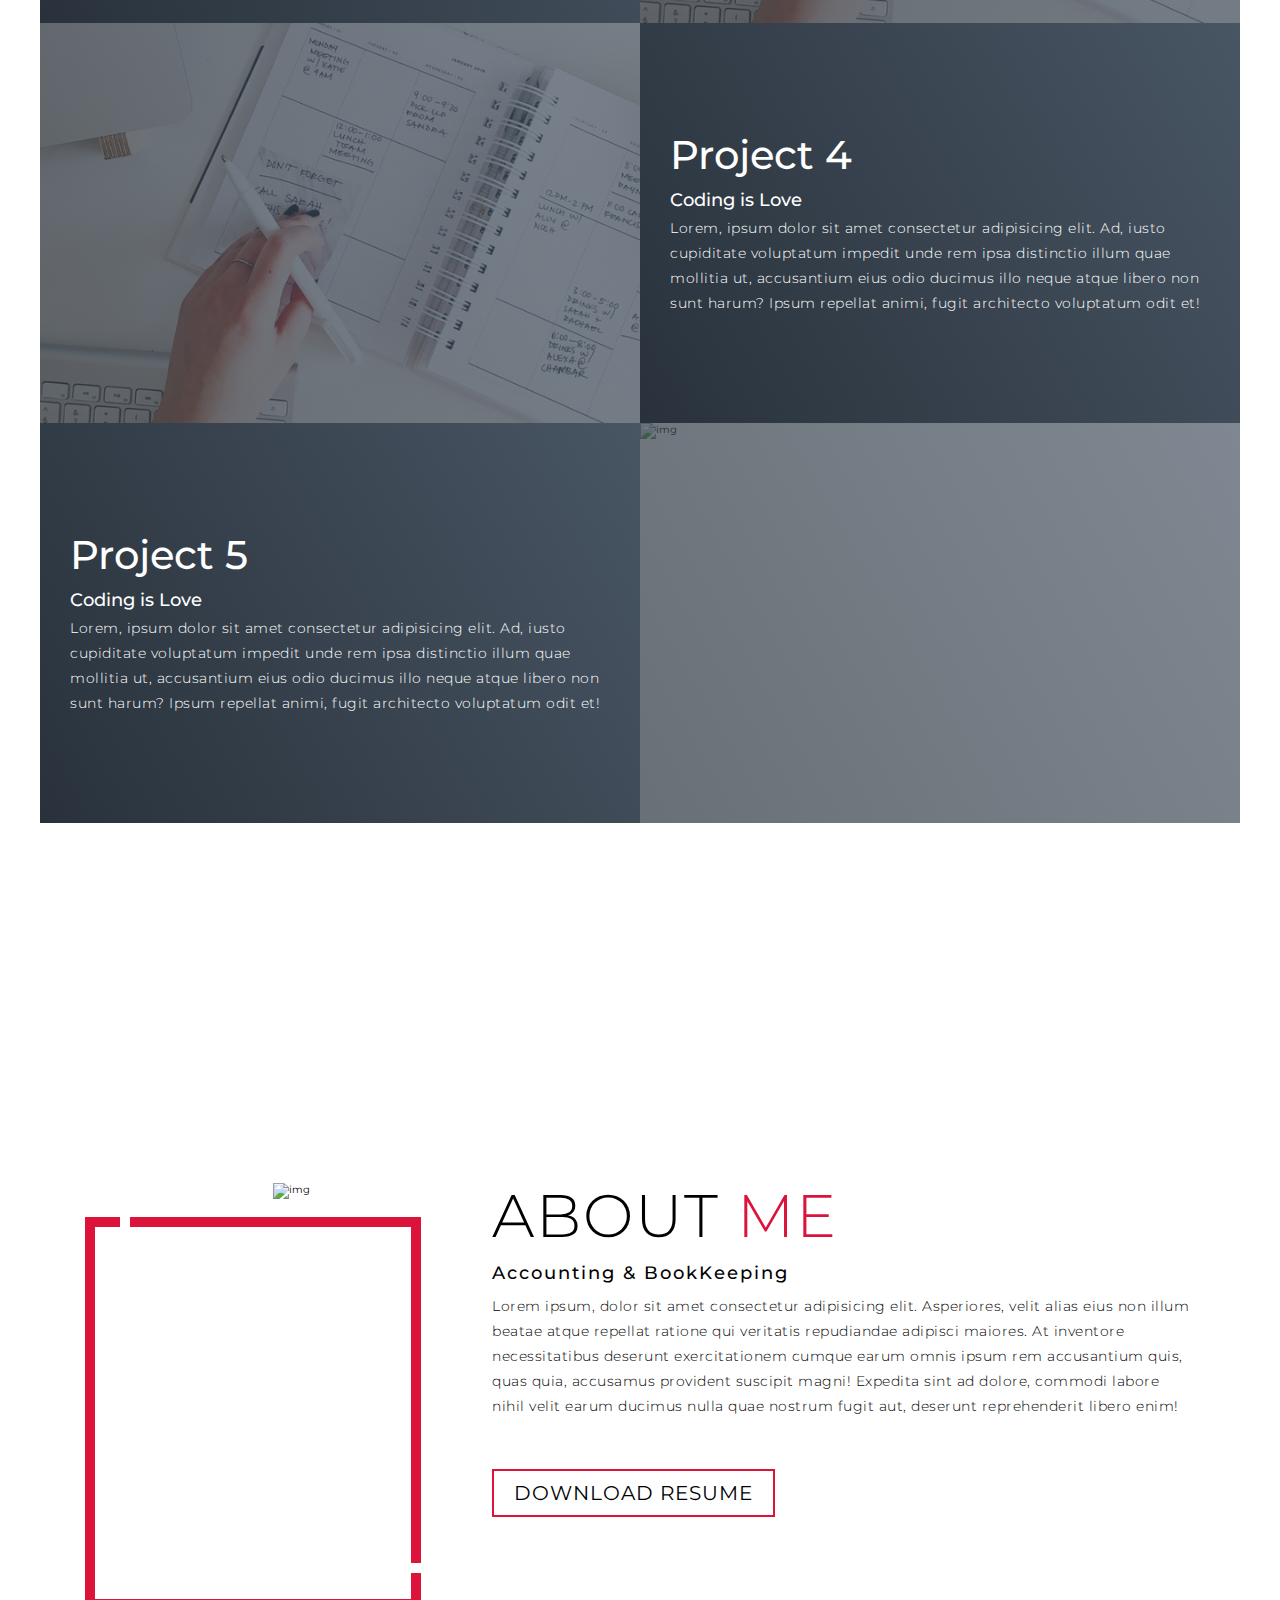
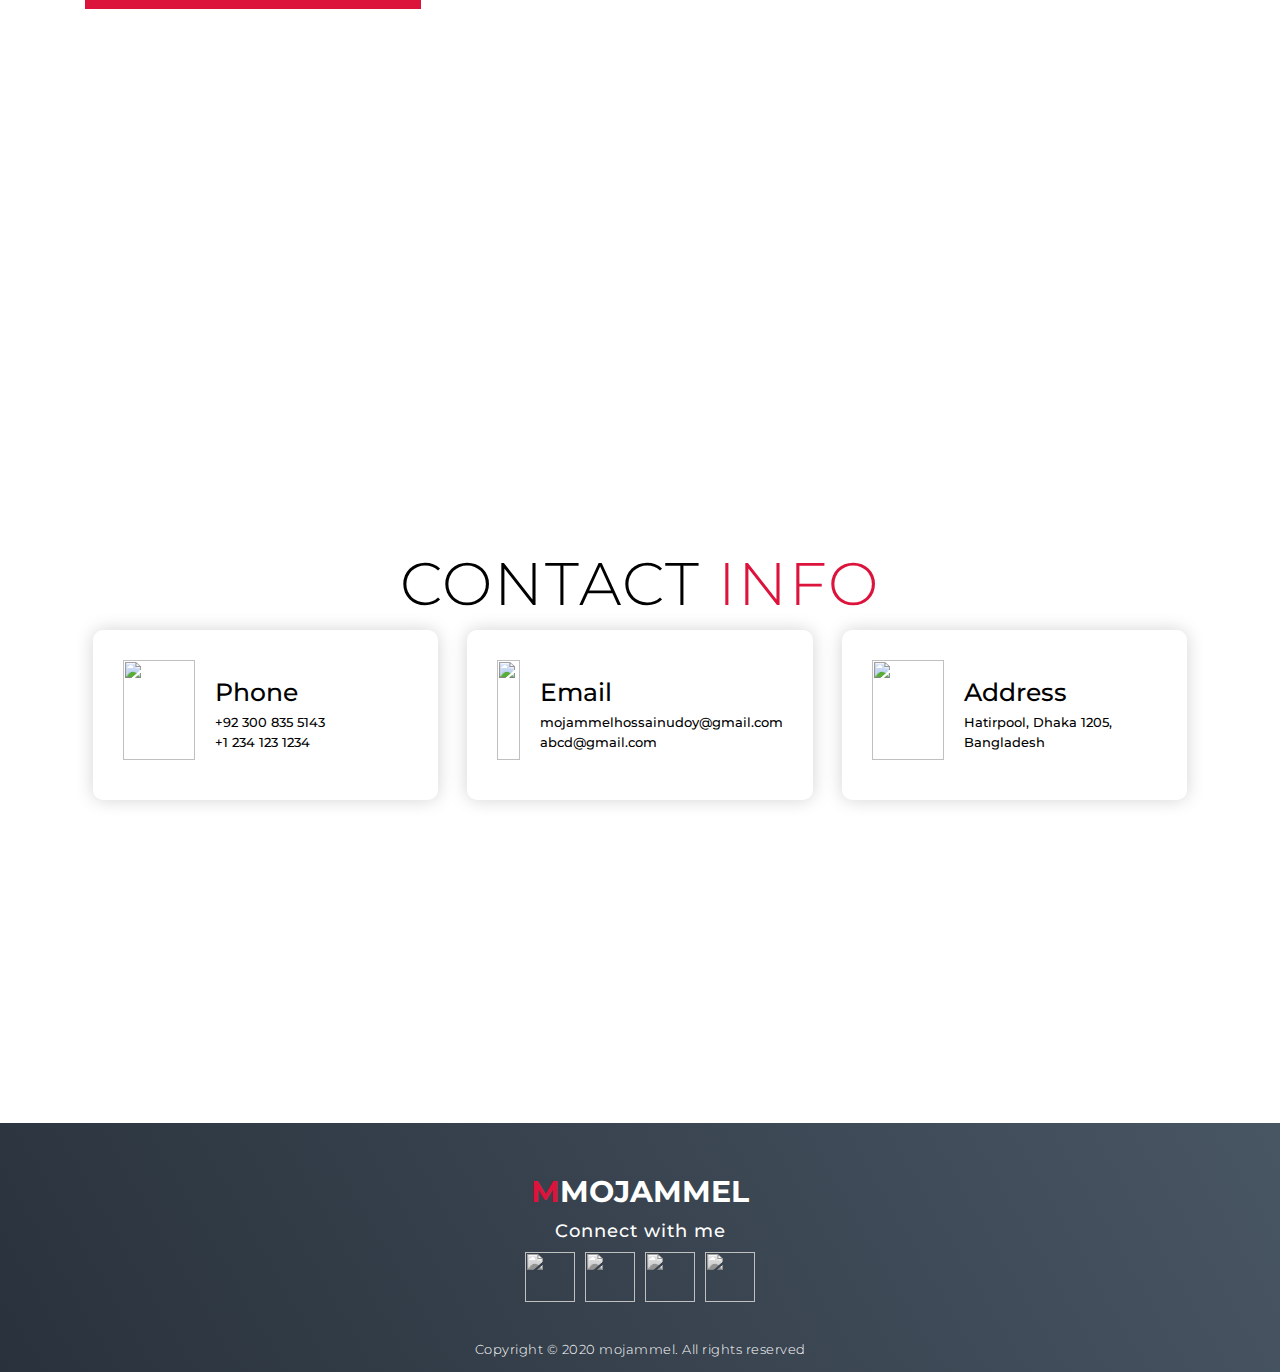
==== commit 5fe55fc4: "Update index.html" ====
--- a/index.html
+++ b/index.html
@@ -15,7 +15,7 @@
       <div class="nav-bar">
         <div class="brand">
           <a href="#hero">
-            <h1><span>K</span>azi <span>A</span>rifur <span>R</span>arhman</h1>
+            <h1><span>M</span>ojammel <span>H</span>ossain <span>U</span>doy</h1>
           </a>
         </div>
         <div class="nav-list">
@@ -42,7 +42,7 @@
       <div>
         <h1>Hello, <span></span></h1>
         <h1>My Name is <span></span></h1>
-        <h1>Arifur Rahman <span></span></h1>
+        <h1>Mojammel Hossain Udoy <span></span></h1>
       </div>
     </div>
   </section>
@@ -119,7 +119,7 @@
               harum? Ipsum repellat animi, fugit architecto voluptatum odit et!</p>
           </div>
           <div class="project-img">
-            <img src="./img-1.png" alt="img">
+            <img src="img-1.png" alt="img">
           </div>
         </div>
         <div class="project-item">
@@ -131,7 +131,7 @@
               harum? Ipsum repellat animi, fugit architecto voluptatum odit et!</p>
           </div>
           <div class="project-img">
-            <img src="./img-1.png" alt="img">
+            <img src="img-1.png" alt="img">
           </div>
         </div>
         <div class="project-item">
@@ -143,7 +143,7 @@
               harum? Ipsum repellat animi, fugit architecto voluptatum odit et!</p>
           </div>
           <div class="project-img">
-            <img src="./img-1.png" alt="img">
+            <img src="img-1.png" alt="img">
           </div>
         </div>
         <div class="project-item">
@@ -180,7 +180,7 @@
     <div class="about container">
       <div class="col-left">
         <div class="about-img">
-          <img src="./prf.png" alt="img">
+          <img src="mozammel2.png" alt="img">
         </div>
       </div>
       <div class="col-right">
@@ -216,7 +216,7 @@
           <div class="icon"><img src="https://img.icons8.com/bubbles/100/000000/new-post.png" /></div>
           <div class="contact-info">
             <h1>Email</h1>
-            <h2>wajahat.webcog@gmail.com</h2>
+            <h2>mojammelhossainudoy@gmail.com</h2>
             <h2>abcd@gmail.com</h2>
           </div>
         </div>
@@ -236,7 +236,7 @@
   <section id="footer">
     <div class="footer container">
       <div class="brand">
-        <h1><span>K</span>azi <span>A</span>rifur <span>R</span>ahman</h1>
+        <h1><span>m</span>mojammel</h1>
       </div>
       <h2>Connect with me</h2>
       <div class="social-icon">
@@ -253,7 +253,7 @@
           <a href="#"><img src="https://img.icons8.com/bubbles/100/000000/behance.png" /></a>
         </div>
       </div>
-      <p>Copyright © 2020 Arifur. All rights reserved</p>
+      <p>Copyright © 2020 mojammel. All rights reserved</p>
     </div>
   </section>
   <!-- End Footer -->
--- a/style.css
+++ b/style.css
@@ -200,7 +200,7 @@
 
 /* Hero Section */
 #hero {
-	background-image: url('/ka.jpg');
+	background-image: url('Untitled design.png');
 	background-size: cover;
 	background-position: top center;
 	position: relative;
@@ -259,7 +259,7 @@
 	flex-direction: column;
 	padding: 30px;
 	border-radius: 10px;
-	background-image: url(./img-1.png);
+	background-image: url('img-1.png');
 	background-size: cover;
 	margin: 10px 5%;
 	position: relative;
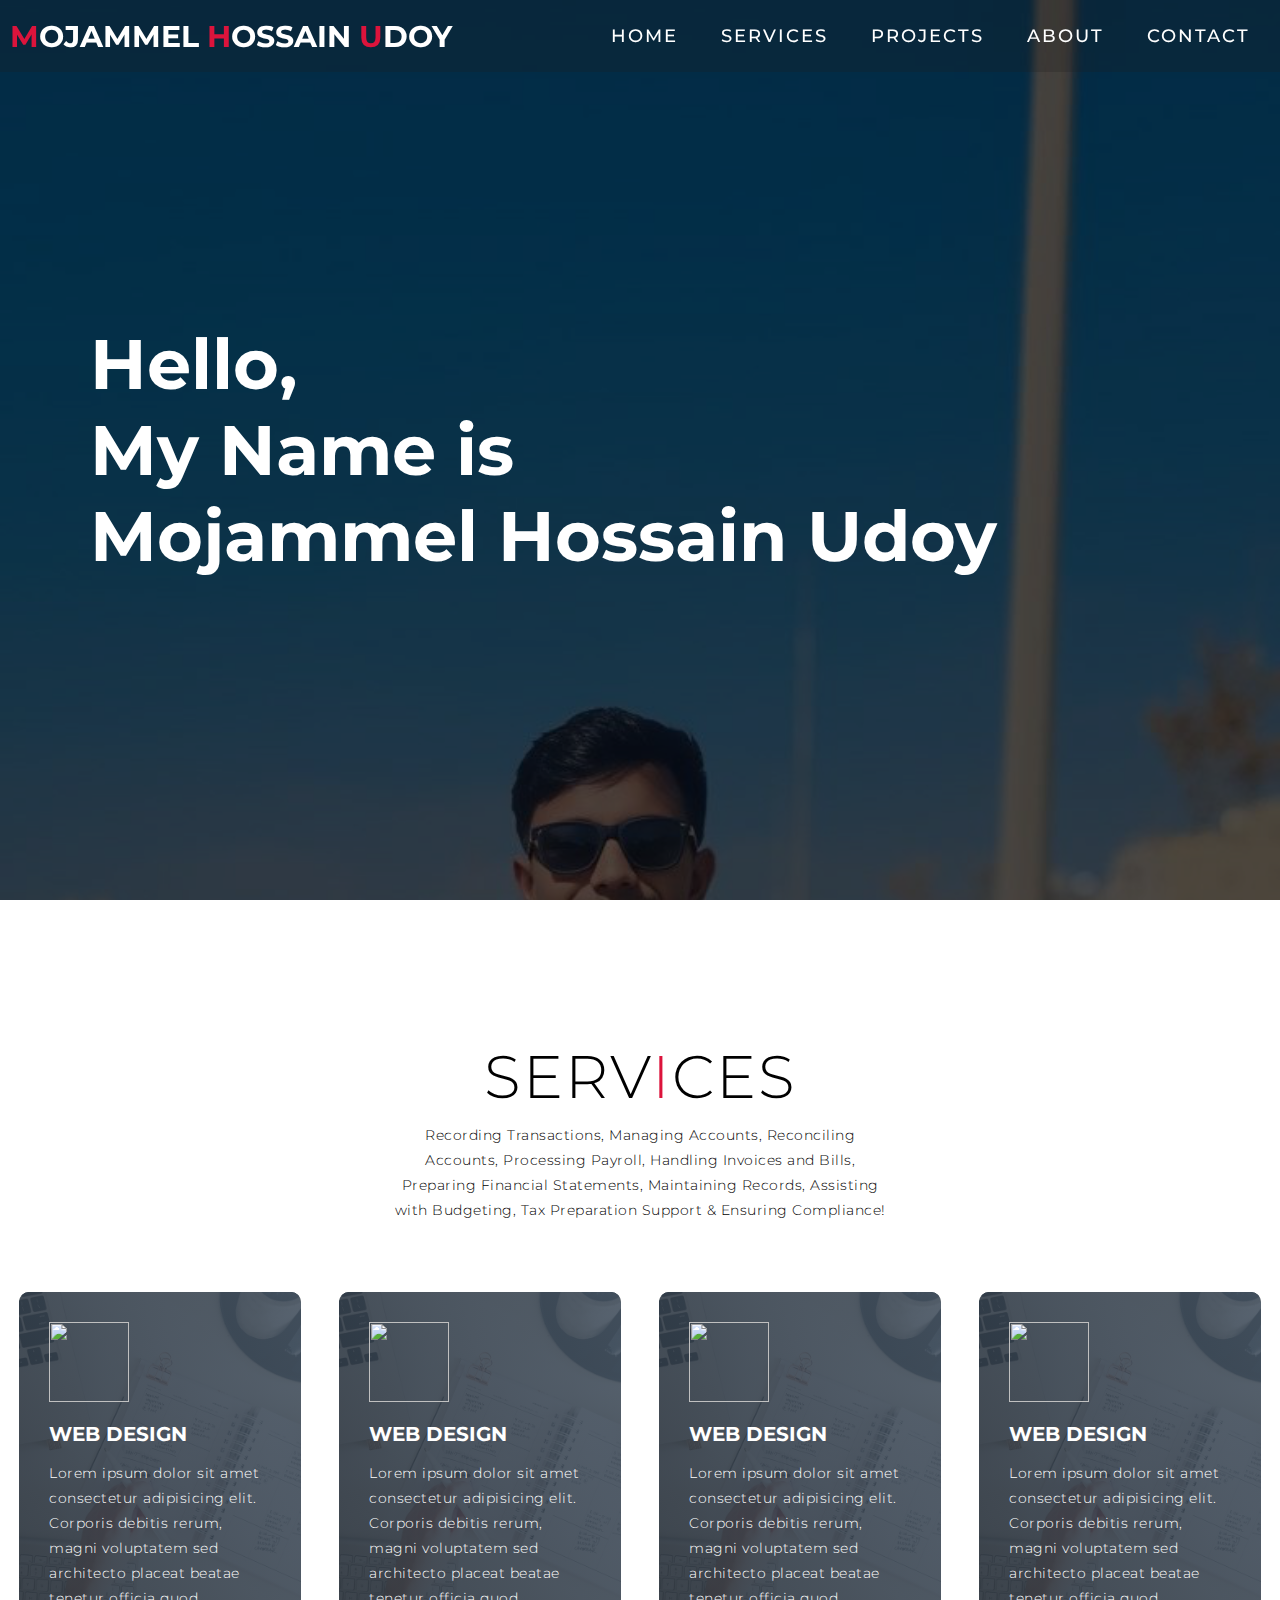
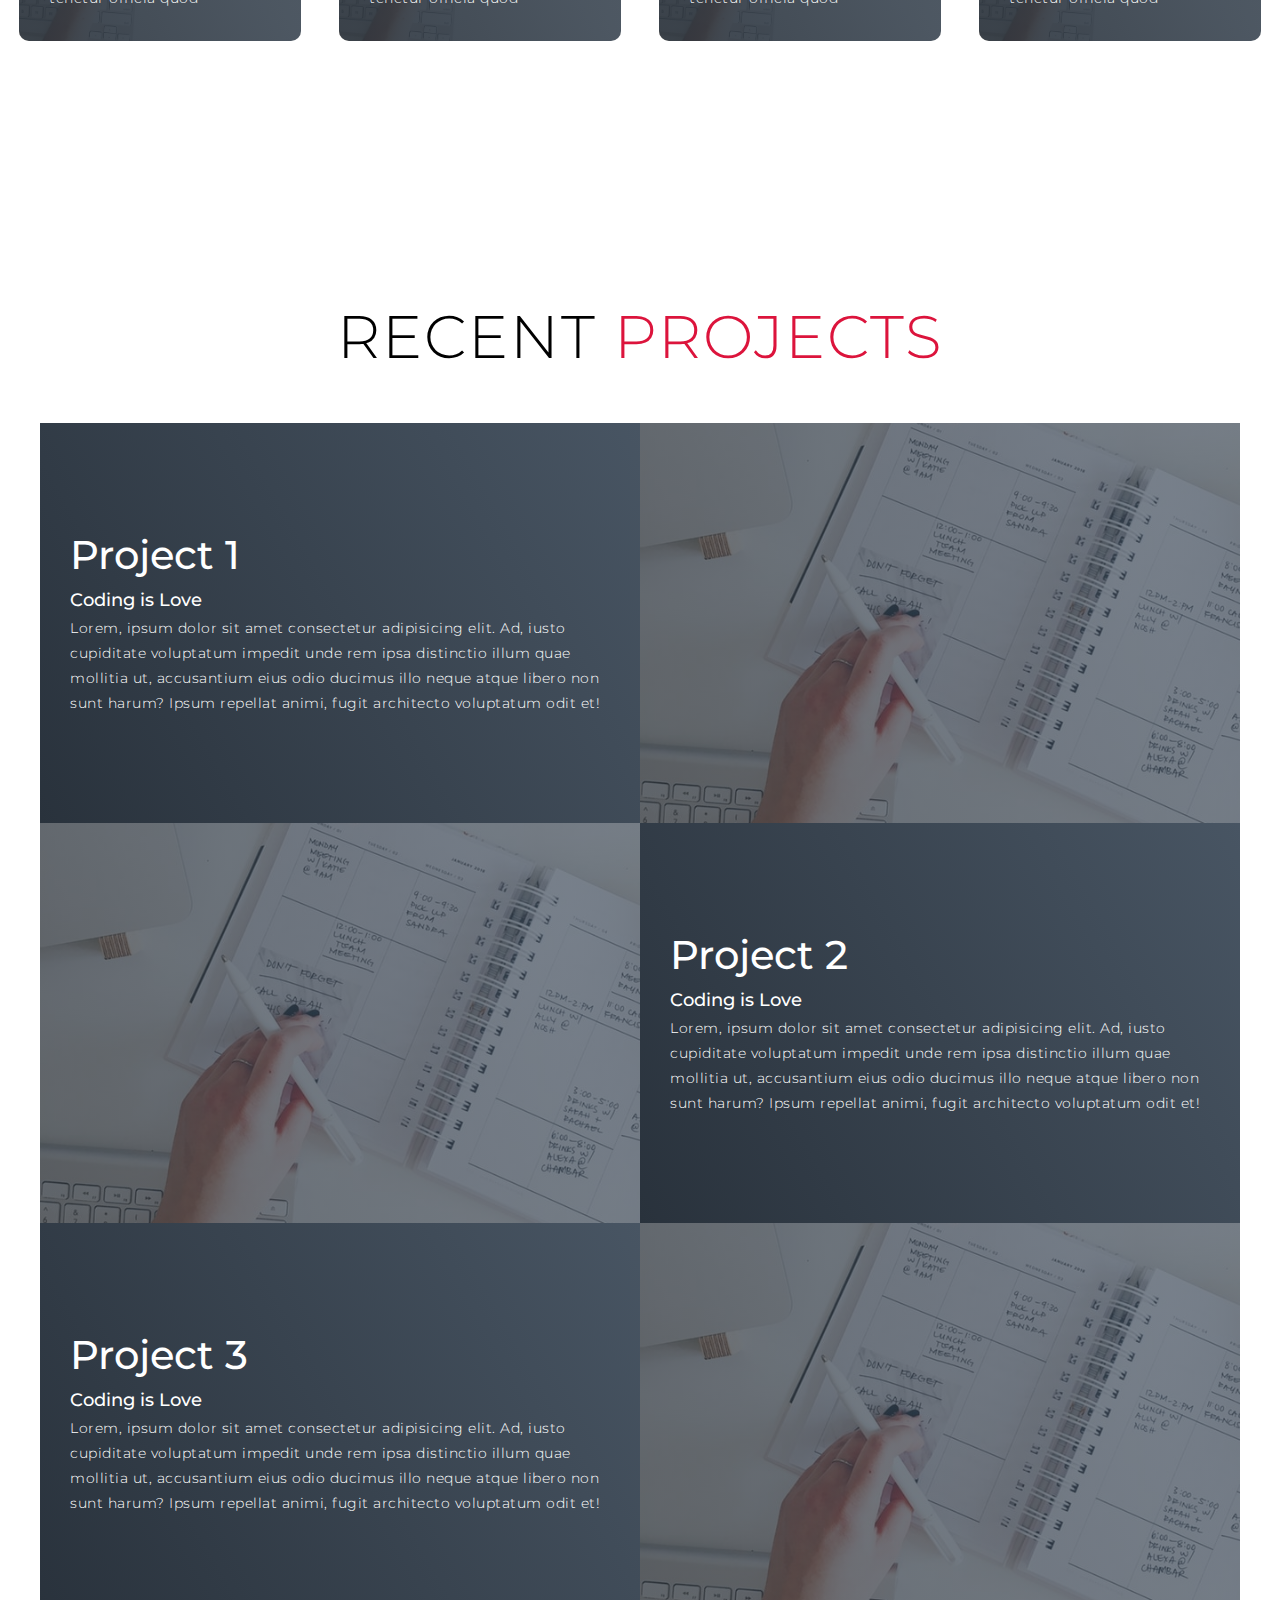
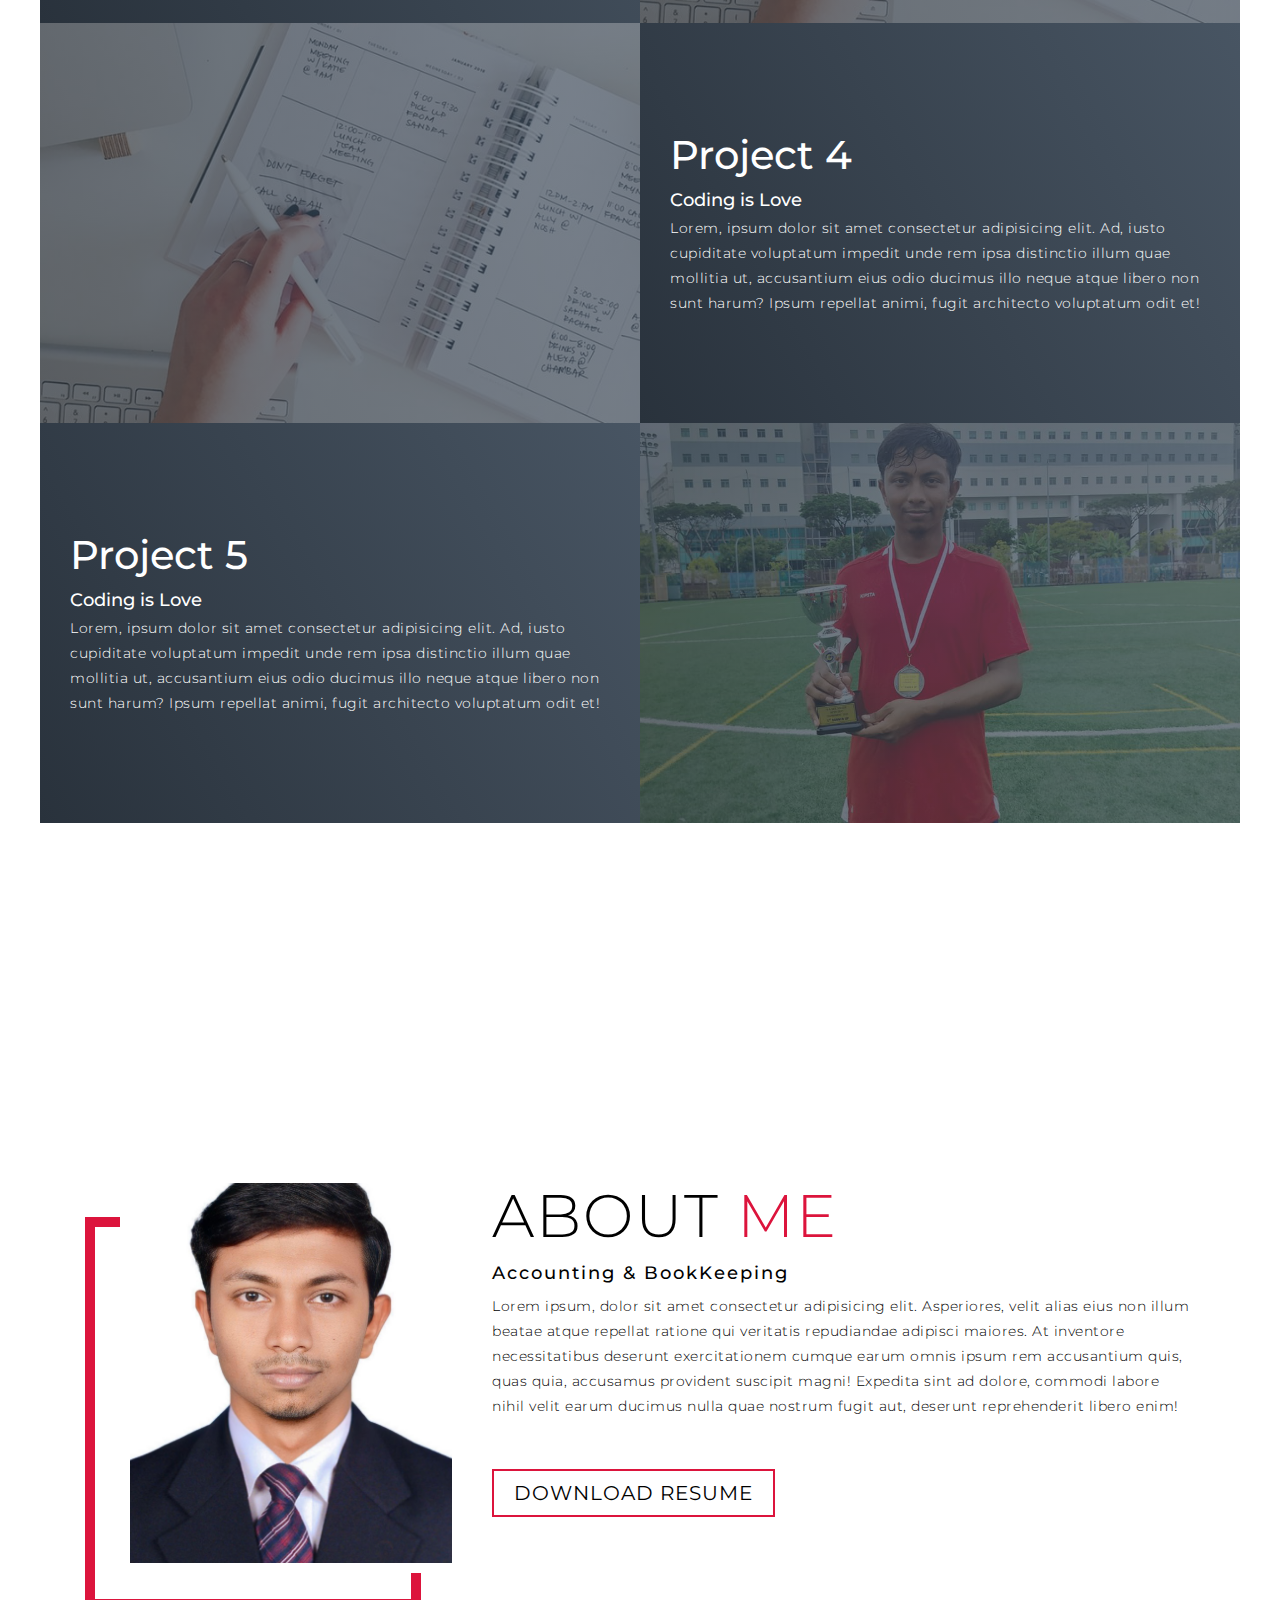
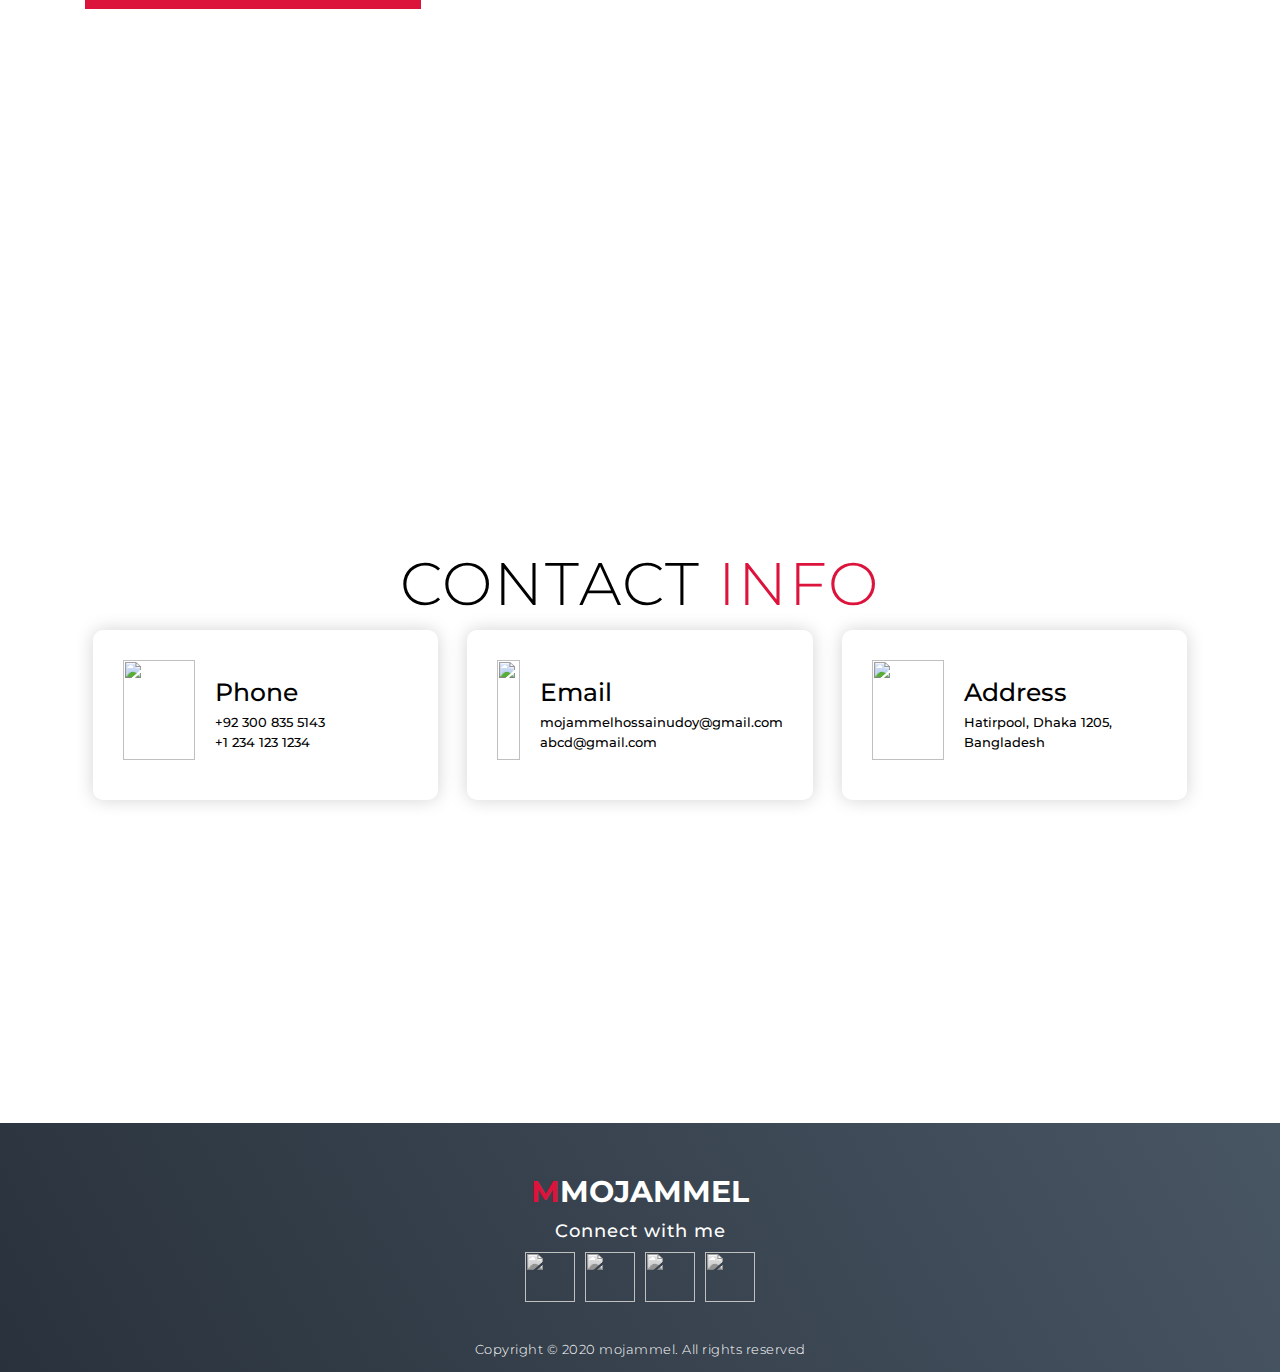
==== commit 64febd08: "Update index.html" ====
--- a/index.html
+++ b/index.html
@@ -167,7 +167,7 @@
               harum? Ipsum repellat animi, fugit architecto voluptatum odit et!</p>
           </div>
           <div class="project-img">
-            <img src="./img/img-1.png" alt="img">
+            <img src="mozammel1.png" alt="img">
           </div>
         </div>
       </div>
--- a/style.css
+++ b/style.css
@@ -200,7 +200,7 @@
 
 /* Hero Section */
 #hero {
-	background-image: url('Untitled design.png');
+	background-image: url('mozammel.png');
 	background-size: cover;
 	background-position: top center;
 	position: relative;
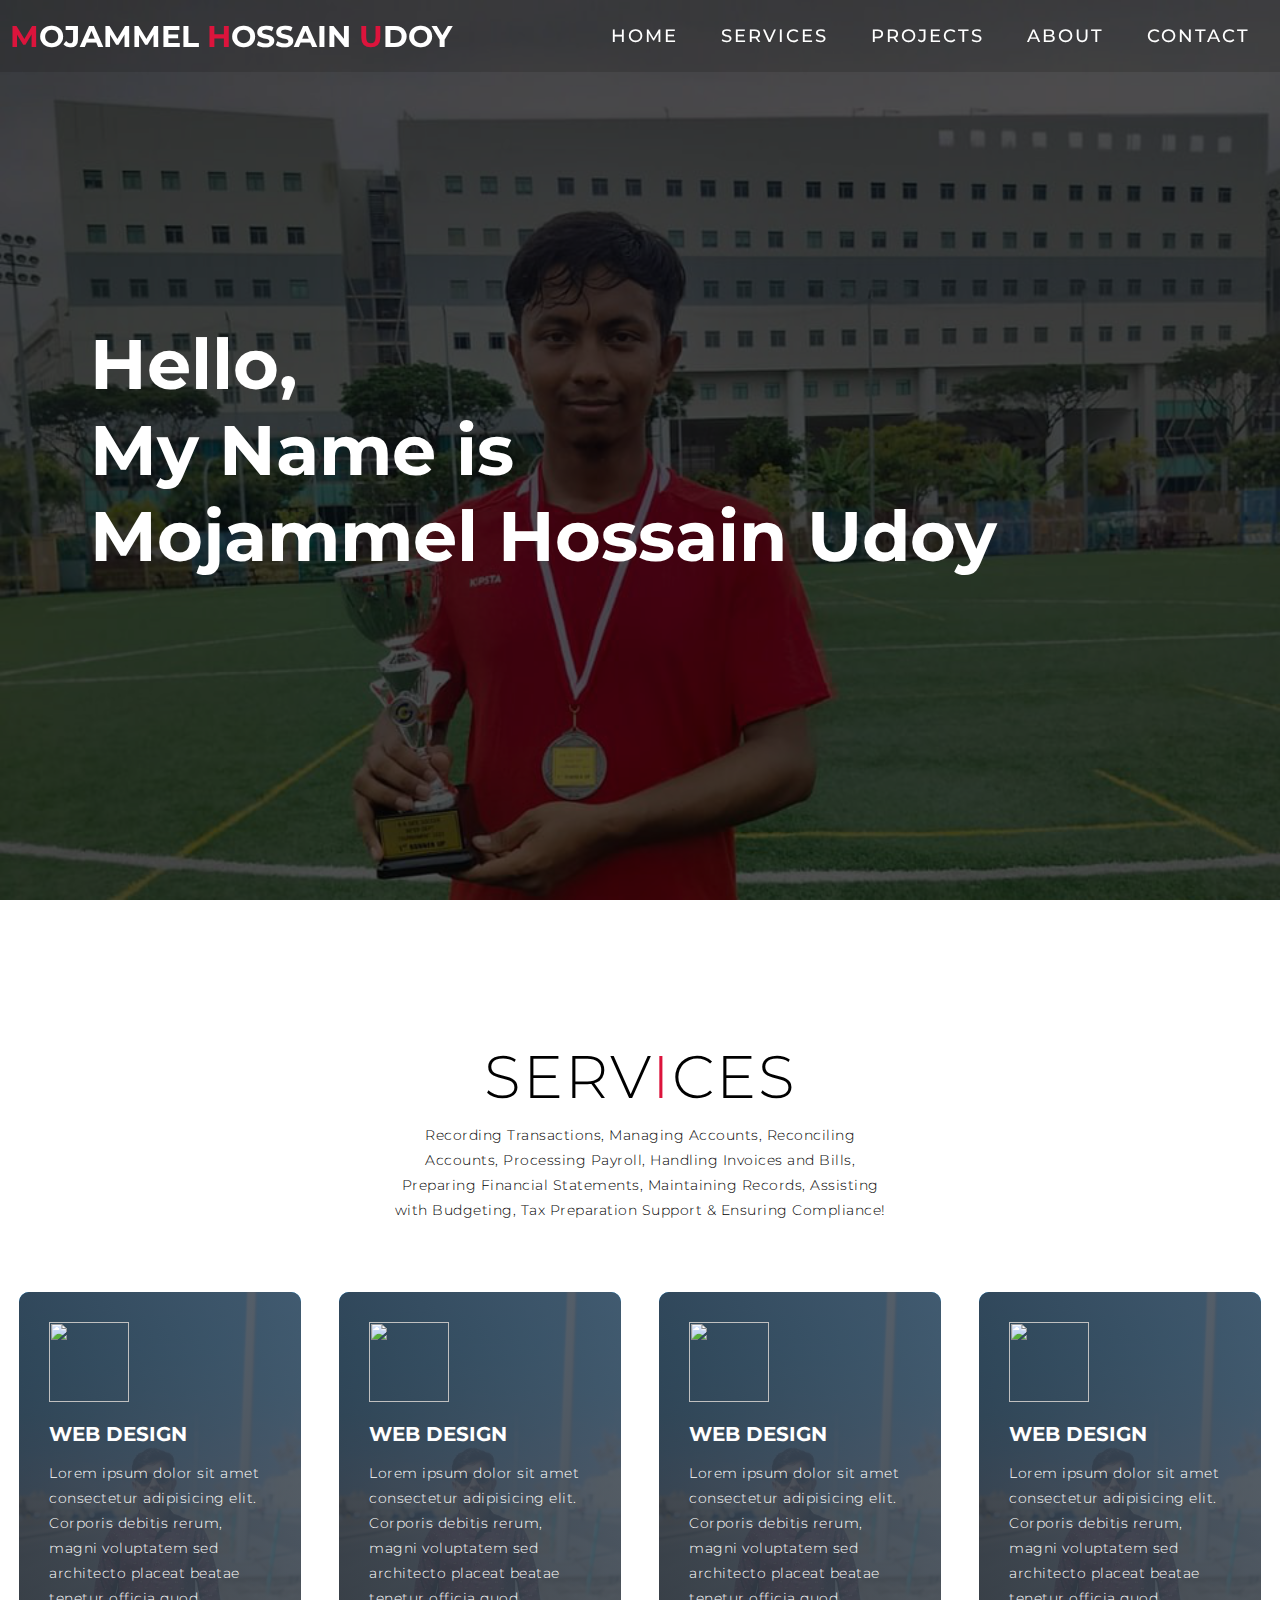
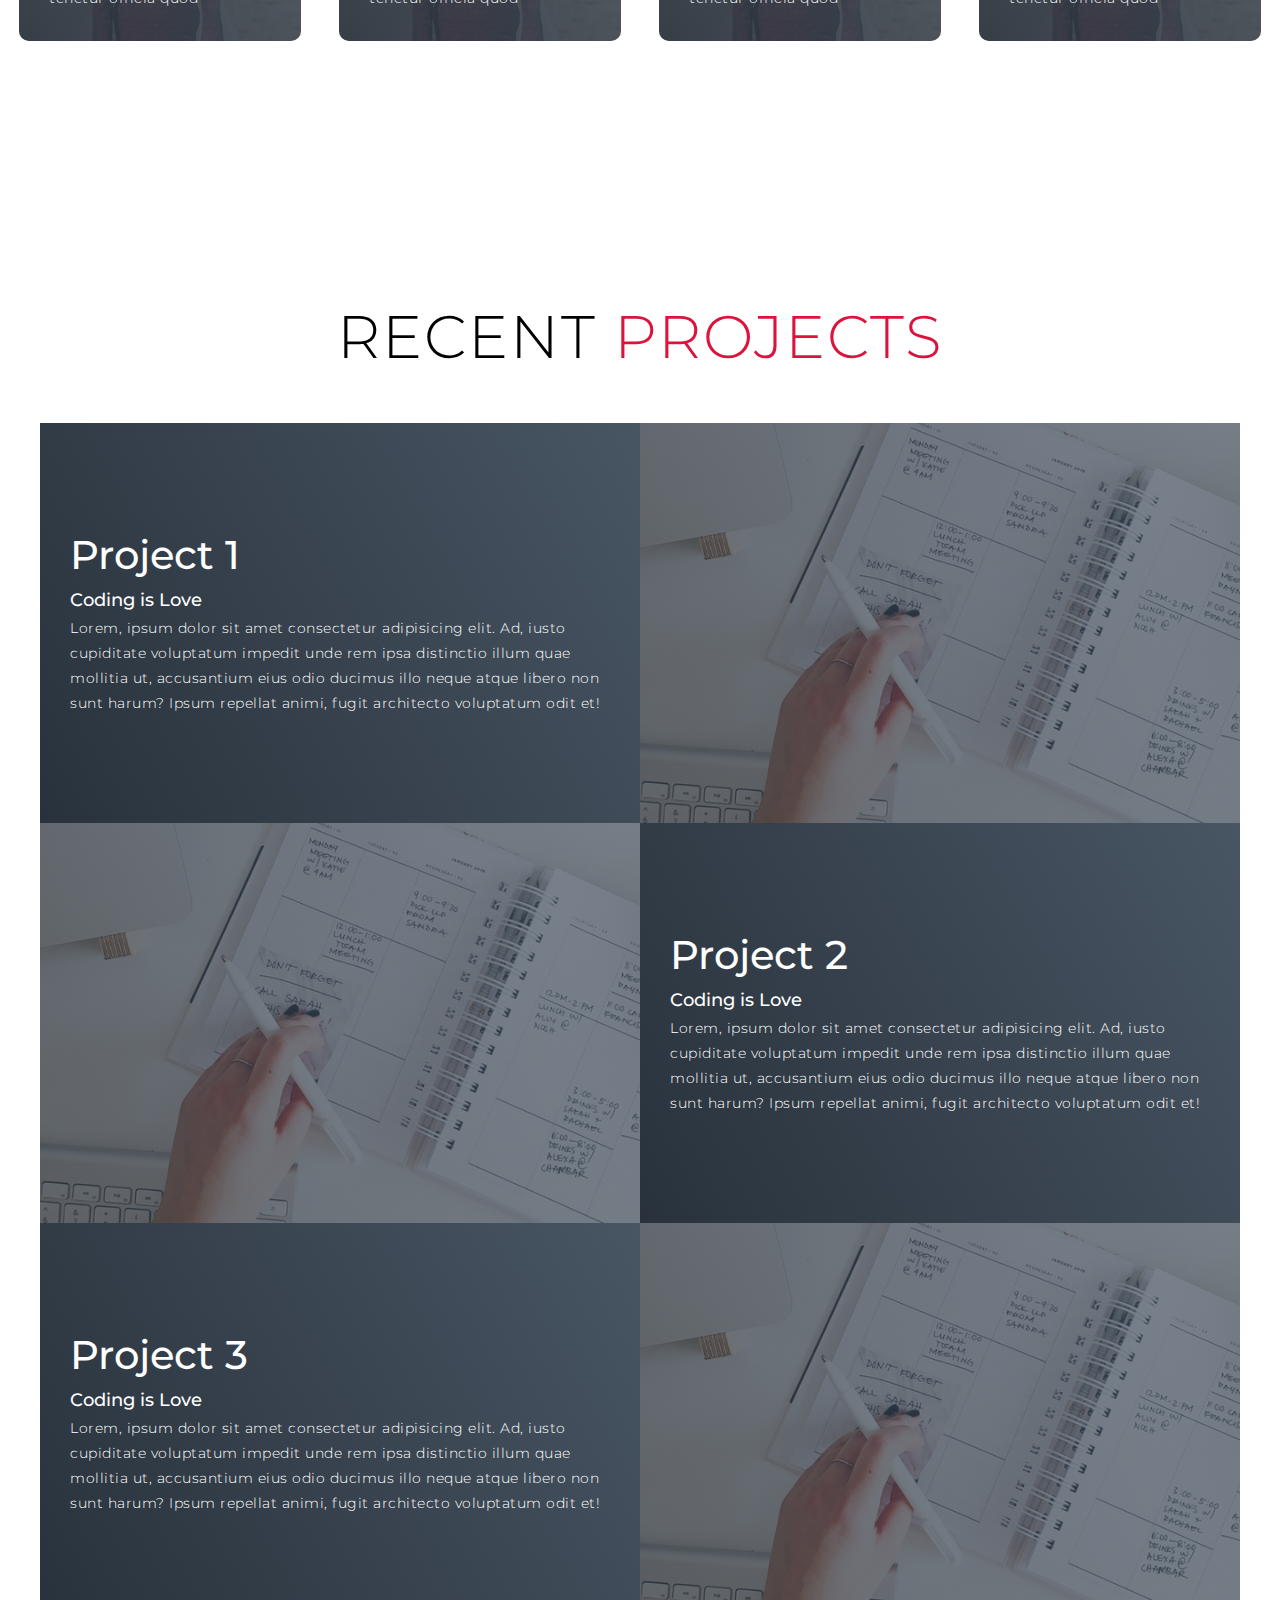
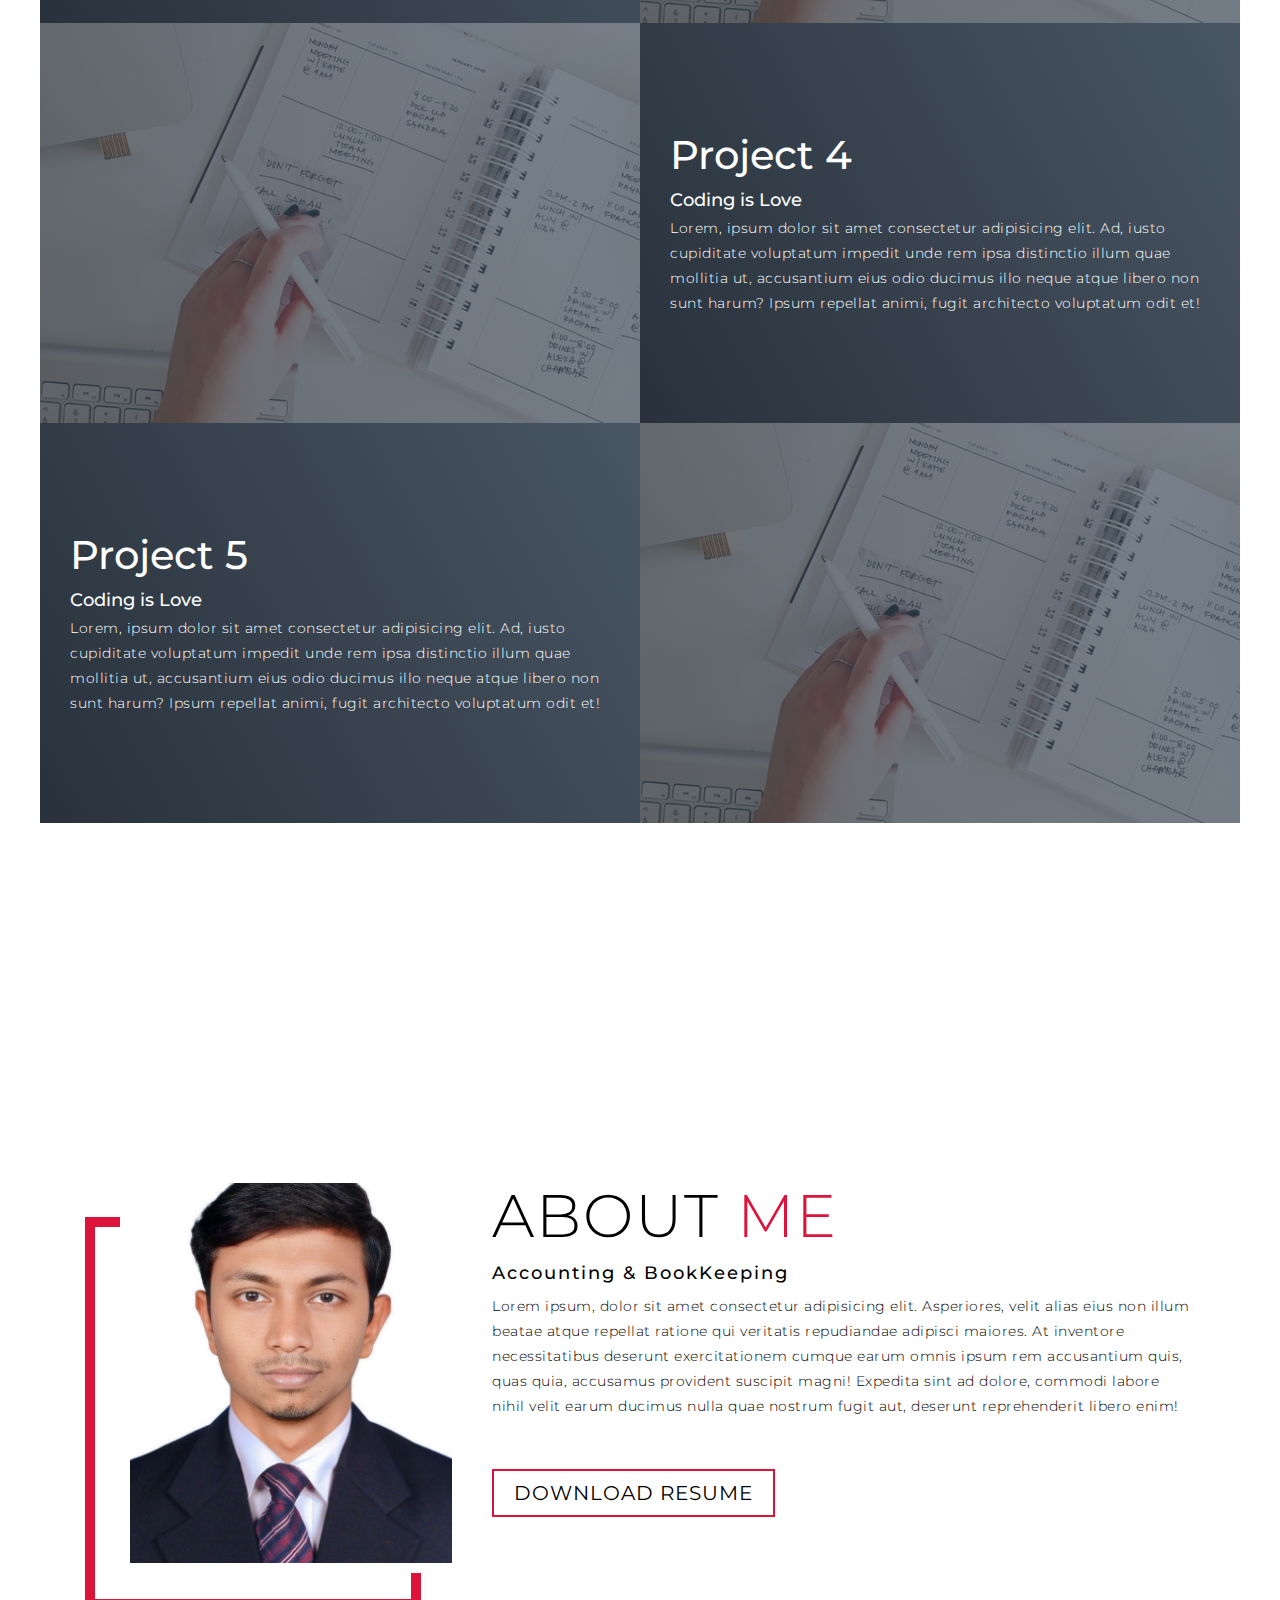
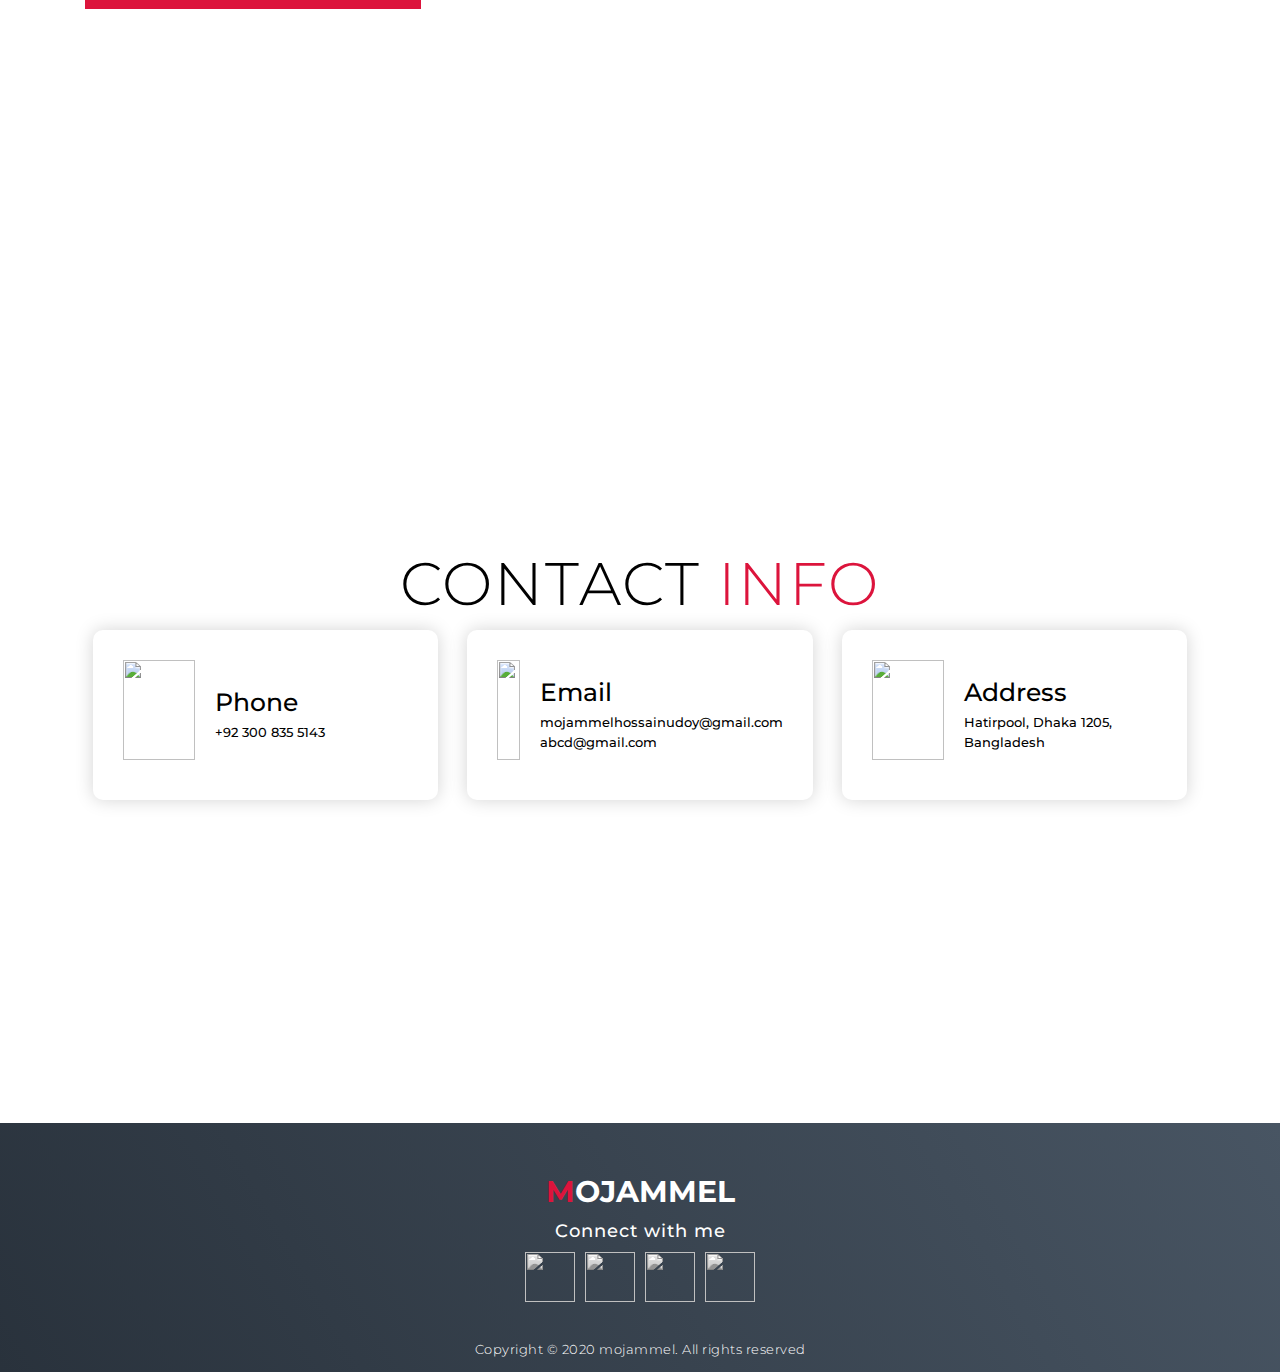
==== commit 6aa4b80b: "Update index.html" ====
--- a/index.html
+++ b/index.html
@@ -167,7 +167,7 @@
               harum? Ipsum repellat animi, fugit architecto voluptatum odit et!</p>
           </div>
           <div class="project-img">
-            <img src="mozammel1.png" alt="img">
+            <img src="img-1.png" alt="img">
           </div>
         </div>
       </div>
@@ -209,7 +209,7 @@
           <div class="contact-info">
             <h1>Phone</h1>
             <h2>+92 300 835 5143</h2>
-            <h2>+1 234 123 1234</h2>
+            <h2whatsapp-01609239777/h2>
           </div>
         </div>
         <div class="contact-item">
@@ -236,7 +236,7 @@
   <section id="footer">
     <div class="footer container">
       <div class="brand">
-        <h1><span>m</span>mojammel</h1>
+        <h1><span>m</span>ojammel</h1>
       </div>
       <h2>Connect with me</h2>
       <div class="social-icon">
--- a/style.css
+++ b/style.css
@@ -200,7 +200,7 @@
 
 /* Hero Section */
 #hero {
-	background-image: url('mozammel.png');
+	background-image: url('mozammel1.png');
 	background-size: cover;
 	background-position: top center;
 	position: relative;
@@ -259,7 +259,7 @@
 	flex-direction: column;
 	padding: 30px;
 	border-radius: 10px;
-	background-image: url('img-1.png');
+	background-image: url('mozammel.png');
 	background-size: cover;
 	margin: 10px 5%;
 	position: relative;
